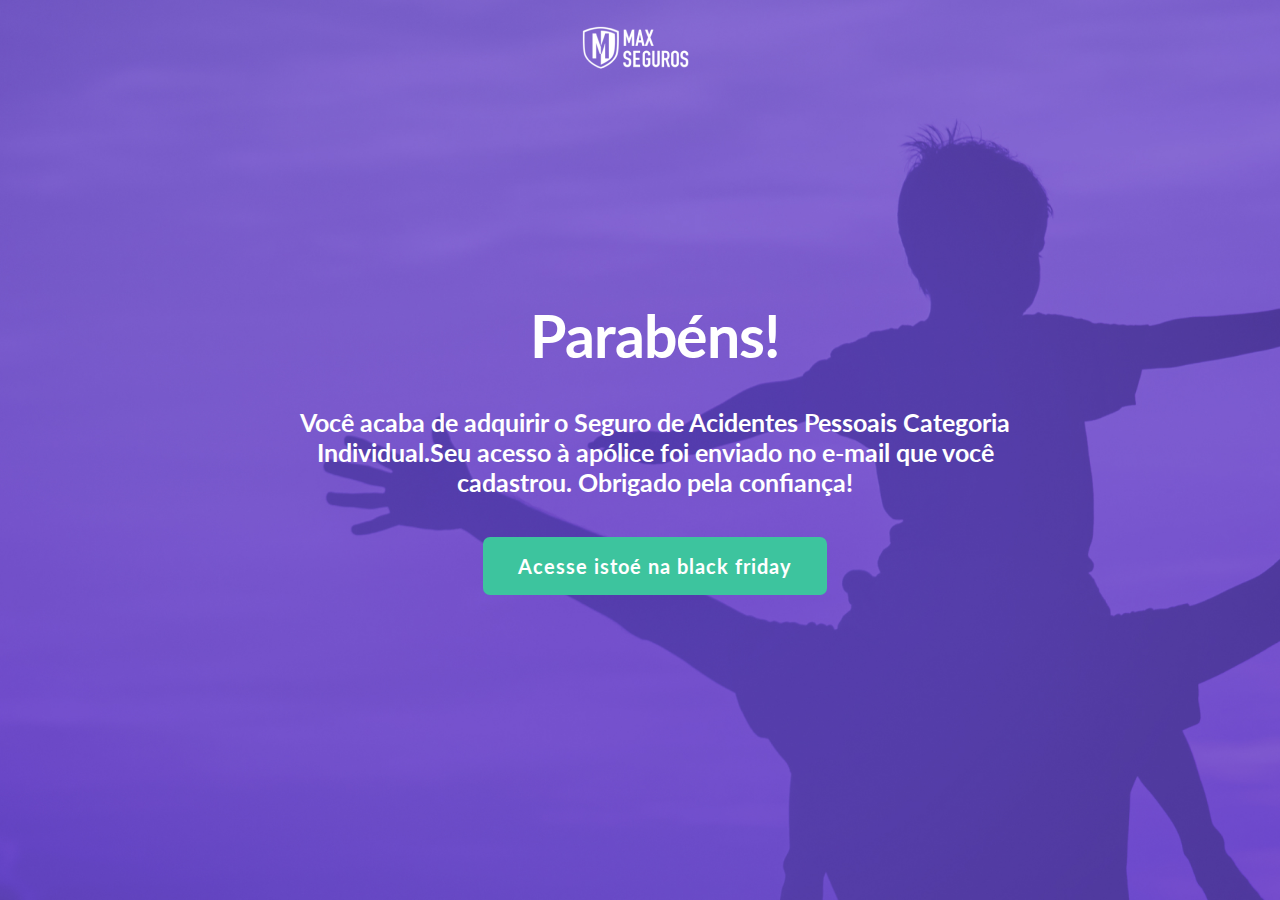
==== confirmacao.html @ 02d74f4d "Confirmacao" ====
<!doctype html>
<!--[if lt IE 7]>      <html class="no-js lt-ie9 lt-ie8 lt-ie7" lang=""> <![endif]-->
<!--[if IE 7]>         <html class="no-js lt-ie9 lt-ie8" lang=""> <![endif]-->
<!--[if IE 8]>         <html class="no-js lt-ie9" lang=""> <![endif]-->
<!--[if gt IE 8]><!-->
<html class="no-js" lang="EN">
<!--<![endif]-->

<head>
    <meta charset="utf-8">
    <meta http-equiv="X-UA-Compatible" content="IE=edge,chrome=1">

    <!-- Meta para HTML puro -->
    <title>Landing Page Seguros</title>
    <meta name="viewport" content="width=device-width, initial-scale=1, maximum-scale=5">
    <meta name="description" content="Seguros para você">
    <meta name="keywords" content="Seguros, HTML5, CSS3">
    
    <!-- Meta para Publicação do Facebook -->
    <meta property="og:locale" content="pt-br">
    <meta property="og:url" content="https://filiperitto.com.br/_projetos/sample/">
    <meta property="og:title" content="Seguros">
    <meta property="og:site_name" content="Seguros">
    <meta property="og:description" content="Seguros para você">
    <meta property="og:image" content="https://filiperitto.github.io/lp_seguros/assets/img/thumbsite.jpg">
    <meta property="og:type" content="website">

    <!-- Meta para Publicação do Twitter -->
    <meta name="twitter:site" content="@Seguros">
    <meta name="twitter:title" content="Seguros">
    <meta name="twitter:description" content="Seguros para você">
    <meta name="twitter:url" content="https://filiperitto.com.br/_projetos/sample/">
    <meta name="twitter:image" content="https://filiperitto.github.io/lp_seguros/assets/img/thumbsite.jpg">
    <meta name="twitter:card" content="summary">


    <link rel="canonical" href="https://filiperitto.com.br/_projetos/sample/"/> <!-- Tag exclusiva da Home -->
    <link rel="icon" type="image/png" sizes="192x192" href="assets/img/favicon/android-icon-192x192.png">
    <link rel="icon" type="image/png" sizes="32x32" href="assets/img/favicon/favicon-32x32.png">
    <link rel="icon" type="image/png" sizes="16x16" href="assets/img/favicon/favicon-16x16.png">

    <link rel="preload" href="assets/css/style.css" as="style">
    <link rel="preload" href="assets/js/main.js" as="script">

    <link rel="stylesheet" href="assets/css/style.css">

</head>

<body id="body" class="confirmacaoPage">
    <!--[if lt IE 8]>
            <p class="browserupgrade">You are using an <strong>outdated</strong> browser. Please <a href="http://browsehappy.com/">upgrade your browser</a> to improve your experience.</p>
        <![endif]-->
    <header id="header-main" class="clearfix">
        <div class="wrap">
            <div class="logo"><img src="assets/img/logo.png"></div>

        </div>
    </header>

    <div class="main">

        <section id="hero-1" class="moduleHero style1">
            <div class="wrap grid">
                <div class="text-box">
                    <h1 class="hero-title">Parabéns!</h1>
                    <h2>Você acaba de adquirir o Seguro de Acidentes Pessoais Categoria Individual.Seu acesso à apólice foi enviado no e-mail que você cadastrou. Obrigado pela confiança!</h2>
                    <div class="btn-wrap">
                        <a class="btn" href="javascript:void(0)">Acesse istoé na black friday</a>
                    </div>
                </div>
            </div>
        </section>

    </div>

</body>

</html>
---- assets/css/style.css ----
@charset "UTF-8";
@import url("https://fonts.googleapis.com/css2?family=Roboto:ital,wght@0,100;0,300;0,400;0,500;0,700;0,900;1,100;1,300;1,400;1,500;1,700;1,900&display=swap");
@import url("https://fonts.googleapis.com/css2?family=Roboto+Condensed:ital,wght@0,300;0,400;0,700;1,300;1,400;1,700&display=swap");
@import url("https://fonts.googleapis.com/css2?family=Oxygen:wght@300;400;700&display=swap");
@import url("https://fonts.googleapis.com/css2?family=PT+Sans+Narrow:wght@400;700&display=swap");
@import url("https://fonts.googleapis.com/css2?family=DM+Sans:ital,wght@0,400;0,500;0,700;1,400;1,500;1,700&display=swap");
@import url("https://fonts.googleapis.com/css2?family=Poppins:ital,wght@0,100;0,200;0,300;0,400;0,500;0,600;0,700;0,800;0,900;1,100;1,200;1,300;1,400;1,500;1,600;1,700;1,800;1,900&display=swap");
@import url("https://fonts.googleapis.com/css2?family=Lato:ital,wght@0,100;0,300;0,400;0,700;0,900;1,100;1,300;1,400;1,700;1,900&display=swap");
@import url("https://fonts.googleapis.com/css2?family=Source+Sans+Pro:ital,wght@0,200;0,300;0,400;0,600;0,700;0,900;1,200;1,300;1,400;1,600;1,700;1,900&display=swap");
/*! normalize.css v8.0.1 | MIT License | github.com/necolas/normalize.css */
/* Document
   ========================================================================== */
/**
 * 1. Correct the line height in all browsers.
 * 2. Prevent adjustments of font size after orientation changes in iOS.
 */
html {
  line-height: 1.15;
  /* 1 */
  -webkit-text-size-adjust: 100%;
  /* 2 */
}

*, *:before, *:after {
  -webkit-box-sizing: border-box;
          box-sizing: border-box;
}

/* Sections
   ========================================================================== */
/**
 * Remove the margin in all browsers.
 */
body {
  margin: 0;
}

/**
 * Render the `main` element consistently in IE.
 */
main {
  display: block;
}

/**
 * Correct the font size and margin on `h1` elements within `section` and
 * `article` contexts in Chrome, Firefox, and Safari.
 */
h1 {
  font-size: 2em;
  margin: 0.67em 0;
}

/* Grouping content
   ========================================================================== */
/**
 * 1. Add the correct box sizing in Firefox.
 * 2. Show the overflow in Edge and IE.
 */
hr {
  -webkit-box-sizing: content-box;
          box-sizing: content-box;
  /* 1 */
  height: 0;
  /* 1 */
  overflow: visible;
  /* 2 */
}

/**
 * 1. Correct the inheritance and scaling of font size in all browsers.
 * 2. Correct the odd `em` font sizing in all browsers.
 */
pre {
  font-family: monospace, monospace;
  /* 1 */
  font-size: 1em;
  /* 2 */
}

/* Text-level semantics
   ========================================================================== */
/**
 * Remove the gray background on active links in IE 10.
 */
a {
  background-color: transparent;
}

/**
 * 1. Remove the bottom border in Chrome 57-
 * 2. Add the correct text decoration in Chrome, Edge, IE, Opera, and Safari.
 */
abbr[title] {
  border-bottom: none;
  /* 1 */
  text-decoration: underline;
  /* 2 */
  -webkit-text-decoration: underline dotted;
          text-decoration: underline dotted;
  /* 2 */
}

/**
 * Add the correct font weight in Chrome, Edge, and Safari.
 */
b,
strong {
  font-weight: bolder;
}

/**
 * 1. Correct the inheritance and scaling of font size in all browsers.
 * 2. Correct the odd `em` font sizing in all browsers.
 */
code,
kbd,
samp {
  font-family: monospace, monospace;
  /* 1 */
  font-size: 1em;
  /* 2 */
}

/**
 * Add the correct font size in all browsers.
 */
small {
  font-size: 80%;
}

/**
 * Prevent `sub` and `sup` elements from affecting the line height in
 * all browsers.
 */
sub,
sup {
  font-size: 75%;
  line-height: 0;
  position: relative;
  vertical-align: baseline;
}

sub {
  bottom: -0.25em;
}

sup {
  top: -0.5em;
}

/* Embedded content
   ========================================================================== */
/**
 * Remove the border on images inside links in IE 10.
 */
img {
  border-style: none;
}

/* Forms
   ========================================================================== */
/**
 * 1. Change the font styles in all browsers.
 * 2. Remove the margin in Firefox and Safari.
 */
button,
input,
optgroup,
select,
textarea {
  font-family: inherit;
  /* 1 */
  font-size: 100%;
  /* 1 */
  line-height: 1.15;
  /* 1 */
  margin: 0;
  /* 2 */
}

/**
 * Show the overflow in IE.
 * 1. Show the overflow in Edge.
 */
button,
input {
  /* 1 */
  overflow: visible;
}

/**
 * Remove the inheritance of text transform in Edge, Firefox, and IE.
 * 1. Remove the inheritance of text transform in Firefox.
 */
button,
select {
  /* 1 */
  text-transform: none;
}

/**
 * Correct the inability to style clickable types in iOS and Safari.
 */
button,
[type="button"],
[type="reset"],
[type="submit"] {
  -webkit-appearance: button;
}

/**
 * Remove the inner border and padding in Firefox.
 */
button::-moz-focus-inner,
[type="button"]::-moz-focus-inner,
[type="reset"]::-moz-focus-inner,
[type="submit"]::-moz-focus-inner {
  border-style: none;
  padding: 0;
}

/**
 * Restore the focus styles unset by the previous rule.
 */
button:-moz-focusring,
[type="button"]:-moz-focusring,
[type="reset"]:-moz-focusring,
[type="submit"]:-moz-focusring {
  outline: 1px dotted ButtonText;
}

/**
 * Correct the padding in Firefox.
 */
fieldset {
  padding: 0.35em 0.75em 0.625em;
}

/**
 * 1. Correct the text wrapping in Edge and IE.
 * 2. Correct the color inheritance from `fieldset` elements in IE.
 * 3. Remove the padding so developers are not caught out when they zero out
 *    `fieldset` elements in all browsers.
 */
legend {
  -webkit-box-sizing: border-box;
          box-sizing: border-box;
  /* 1 */
  color: inherit;
  /* 2 */
  display: table;
  /* 1 */
  max-width: 100%;
  /* 1 */
  padding: 0;
  /* 3 */
  white-space: normal;
  /* 1 */
}

/**
 * Add the correct vertical alignment in Chrome, Firefox, and Opera.
 */
progress {
  vertical-align: baseline;
}

/**
 * Remove the default vertical scrollbar in IE 10+.
 */
textarea {
  overflow: auto;
}

/**
 * 1. Add the correct box sizing in IE 10.
 * 2. Remove the padding in IE 10.
 */
[type="checkbox"],
[type="radio"] {
  -webkit-box-sizing: border-box;
          box-sizing: border-box;
  /* 1 */
  padding: 0;
  /* 2 */
}

/**
 * Correct the cursor style of increment and decrement buttons in Chrome.
 */
[type="number"]::-webkit-inner-spin-button,
[type="number"]::-webkit-outer-spin-button {
  height: auto;
}

/**
 * 1. Correct the odd appearance in Chrome and Safari.
 * 2. Correct the outline style in Safari.
 */
[type="search"] {
  -webkit-appearance: textfield;
  /* 1 */
  outline-offset: -2px;
  /* 2 */
}

/**
 * Remove the inner padding in Chrome and Safari on macOS.
 */
[type="search"]::-webkit-search-decoration {
  -webkit-appearance: none;
}

/**
 * 1. Correct the inability to style clickable types in iOS and Safari.
 * 2. Change font properties to `inherit` in Safari.
 */
::-webkit-file-upload-button {
  -webkit-appearance: button;
  /* 1 */
  font: inherit;
  /* 2 */
}

/* Interactive
   ========================================================================== */
/*
 * Add the correct display in Edge, IE 10+, and Firefox.
 */
details {
  display: block;
}

/*
 * Add the correct display in all browsers.
 */
summary {
  display: list-item;
}

/* Misc
   ========================================================================== */
/**
 * Add the correct display in IE 10+.
 */
template {
  display: none;
}

/**
 * Add the correct display in IE 10.
 */
[hidden] {
  display: none;
}

.grid {
  width: 100%;
  height: auto;
  display: -webkit-box;
  display: -ms-flexbox;
  display: flex;
  -webkit-box-flex: 0;
      -ms-flex: 0 1 auto;
          flex: 0 1 auto;
  -ms-flex-wrap: wrap;
      flex-wrap: wrap;
  -webkit-box-orient: horizontal;
  -webkit-box-direction: normal;
      -ms-flex-direction: row;
          flex-direction: row;
  padding-top: 20px;
  padding-bottom: 20px;
}

.grid .title {
  width: 100%;
}

.grid .flex-column {
  display: -webkit-box;
  display: -ms-flexbox;
  display: flex;
  -webkit-box-orient: vertical;
  -webkit-box-direction: normal;
      -ms-flex-direction: column;
          flex-direction: column;
  -webkit-box-pack: center;
      -ms-flex-pack: center;
          justify-content: center;
}

.grid .relative {
  position: relative;
}

.grid .col100,
.grid .col75,
.grid .col70,
.grid .col60,
.grid .col50,
.grid .col55,
.grid .col45,
.grid .col40,
.grid .col30,
.grid .col33,
.grid .col25,
.grid .col20 {
  height: auto;
  padding: 0 15px 25px;
  -webkit-box-sizing: border-box;
          box-sizing: border-box;
  -webkit-box-flex: 0;
      -ms-flex: 0 0 auto;
          flex: 0 0 auto;
}

@media only screen and (max-width: 700px) {
  .grid .col100,
  .grid .col75,
  .grid .col70,
  .grid .col60,
  .grid .col50,
  .grid .col55,
  .grid .col45,
  .grid .col40,
  .grid .col30,
  .grid .col33,
  .grid .col25,
  .grid .col20 {
    padding: 0 10px 25px;
  }
}

.grid .col100 {
  width: 100%;
}

.grid .col80 {
  width: 80%;
}

@media only screen and (max-width: 800px) {
  .grid .col80 {
    width: 100%;
  }
}

.grid .col75 {
  width: 75%;
}

@media only screen and (max-width: 800px) {
  .grid .col75 {
    width: 100%;
  }
}

.grid .col70 {
  width: 70%;
}

@media only screen and (max-width: 800px) {
  .grid .col70 {
    width: 100%;
  }
}

.grid .col60 {
  width: 60%;
}

@media only screen and (max-width: 800px) {
  .grid .col60 {
    width: 100%;
  }
}

.grid .col55 {
  width: 55%;
}

@media only screen and (max-width: 800px) {
  .grid .col55 {
    width: 100%;
  }
}

.grid .col50 {
  width: 50%;
}

@media only screen and (max-width: 800px) {
  .grid .col50 {
    width: 100%;
  }
}

.grid .col45 {
  width: 45%;
}

@media only screen and (max-width: 800px) {
  .grid .col45 {
    width: 100%;
  }
}

.grid .col40 {
  width: 40%;
}

@media only screen and (max-width: 800px) {
  .grid .col40 {
    width: 100%;
  }
}

.grid .col33 {
  width: 33%;
}

@media only screen and (max-width: 800px) {
  .grid .col33 {
    width: 50%;
  }
}

.grid .col30 {
  width: 30%;
}

@media only screen and (max-width: 800px) {
  .grid .col30 {
    width: 50%;
  }
}

.grid .col25 {
  width: 25%;
}

@media only screen and (max-width: 800px) {
  .grid .col25 {
    width: 50%;
  }
}

.grid .col20 {
  width: 20%;
}

@media only screen and (max-width: 800px) {
  .grid .col20 {
    width: 100%;
  }
}

.glider, .glider-contain {
  margin: 0 auto;
  position: relative;
}

.glider, .glider-track {
  -webkit-transform: translateZ(0);
          transform: translateZ(0);
}

.glider-dot, .glider-next, .glider-prev {
  border: 0;
  padding: 0;
  -webkit-user-select: none;
     -moz-user-select: none;
      -ms-user-select: none;
          user-select: none;
  outline: 0;
}

.glider-contain {
  width: 100%;
}

.glider {
  overflow-y: hidden;
  -webkit-overflow-scrolling: touch;
  -ms-overflow-style: none;
}

.glider-track {
  width: 100%;
  margin: 0;
  padding: 0;
  display: -webkit-box;
  display: -ms-flexbox;
  display: flex;
  z-index: 1;
}

.glider.draggable {
  -webkit-user-select: none;
     -moz-user-select: none;
      -ms-user-select: none;
          user-select: none;
  cursor: -webkit-grab;
  cursor: grab;
}

.glider.draggable .glider-slide img {
  -webkit-user-select: none;
     -moz-user-select: none;
      -ms-user-select: none;
          user-select: none;
  pointer-events: none;
}

.glider.drag {
  cursor: -webkit-grabbing;
  cursor: grabbing;
}

.glider-slide {
  -webkit-user-select: none;
     -moz-user-select: none;
      -ms-user-select: none;
          user-select: none;
  -webkit-box-pack: center;
      -ms-flex-pack: center;
          justify-content: center;
  -ms-flex-line-pack: center;
      align-content: center;
  width: 100%;
  min-width: 150px;
}

.glider-slide img {
  max-width: 100%;
}

.glider::-webkit-scrollbar {
  opacity: 0;
  height: 0;
}

.glider-next, .glider-prev {
  position: absolute;
  background: 0 0;
  z-index: 2;
  font-size: 40px;
  text-decoration: none;
  left: -23px;
  top: 30%;
  cursor: pointer;
  color: #666;
  opacity: 1;
  line-height: 1;
  -webkit-transition: opacity 0.5s cubic-bezier(0.17, 0.67, 0.83, 0.67), color 0.5s cubic-bezier(0.17, 0.67, 0.83, 0.67);
  transition: opacity 0.5s cubic-bezier(0.17, 0.67, 0.83, 0.67), color 0.5s cubic-bezier(0.17, 0.67, 0.83, 0.67);
}

.glider-next:focus, .glider-next:hover, .glider-prev:focus, .glider-prev:hover {
  color: #ccc;
}

.glider-next {
  right: -23px;
  left: auto;
}

.glider-next.disabled, .glider-prev.disabled {
  opacity: .25;
  color: #666;
  cursor: default;
}

.glider-hide {
  opacity: 0;
}

.glider-dots {
  -webkit-user-select: none;
     -moz-user-select: none;
      -ms-user-select: none;
          user-select: none;
  display: -webkit-box;
  display: -ms-flexbox;
  display: flex;
  -ms-flex-wrap: wrap;
      flex-wrap: wrap;
  -webkit-box-pack: center;
      -ms-flex-pack: center;
          justify-content: center;
  margin: 0 auto;
  padding: 0;
}

.glider-dot {
  display: block;
  cursor: pointer;
  color: #ccc;
  border-radius: 999px;
  background: #ccc;
  width: 12px;
  height: 12px;
  margin: 7px;
}

.glider-dot:focus, .glider-dot:hover {
  background: #ddd;
}

.glider-dot.active {
  background: #a89cc8;
}

@media (max-width: 36em) {
  .glider::-webkit-scrollbar {
    opacity: 1;
    -webkit-appearance: none;
    width: 7px;
    height: 3px;
  }
  .glider::-webkit-scrollbar-thumb {
    opacity: 1;
    border-radius: 99px;
    background-color: rgba(156, 156, 156, 0.25);
    -webkit-box-shadow: 0 0 1px rgba(255, 255, 255, 0.25);
    box-shadow: 0 0 1px rgba(255, 255, 255, 0.25);
  }
}

.glightbox-container {
  width: 100%;
  height: 100%;
  position: fixed;
  top: 0;
  left: 0;
  z-index: 999999 !important;
  overflow: hidden;
  -ms-touch-action: none;
  touch-action: none;
  -webkit-text-size-adjust: 100%;
  -webkit-backface-visibility: hidden;
  outline: 0;
  overflow: hidden;
}

.glightbox-container.inactive {
  display: none;
}

.glightbox-container .gcontainer {
  position: relative;
  width: 100%;
  height: 100%;
  z-index: 9999;
  overflow: hidden;
}

.glightbox-container .gslider {
  -webkit-transition: -webkit-transform .4s ease;
  transition: -webkit-transform .4s ease;
  transition: transform .4s ease;
  transition: transform .4s ease, -webkit-transform .4s ease;
  transition: transform .4s ease,-webkit-transform .4s ease;
  height: 100%;
  left: 0;
  top: 0;
  width: 100%;
  position: relative;
  overflow: hidden;
  display: -webkit-box !important;
  display: -ms-flexbox !important;
  display: flex !important;
  -webkit-box-pack: center;
  -ms-flex-pack: center;
  justify-content: center;
  -webkit-box-align: center;
  -ms-flex-align: center;
  align-items: center;
  -webkit-transform: translate3d(0, 0, 0);
  transform: translate3d(0, 0, 0);
}

.glightbox-container .gslide {
  width: 100%;
  position: absolute;
  opacity: 1;
  -webkit-user-select: none;
  -moz-user-select: none;
  -ms-user-select: none;
  user-select: none;
  display: -webkit-box;
  display: -ms-flexbox;
  display: flex;
  -webkit-box-align: center;
  -ms-flex-align: center;
  align-items: center;
  -webkit-box-pack: center;
  -ms-flex-pack: center;
  justify-content: center;
  opacity: 0;
}

.glightbox-container .gslide.current {
  opacity: 1;
  z-index: 99999;
  position: relative;
}

.glightbox-container .gslide.prev {
  opacity: 1;
  z-index: 9999;
}

.glightbox-container .gslide-inner-content {
  width: 100%;
}

.glightbox-container .ginner-container {
  position: relative;
  width: 100%;
  display: -webkit-box;
  display: -ms-flexbox;
  display: flex;
  -webkit-box-pack: center;
  -ms-flex-pack: center;
  justify-content: center;
  -webkit-box-orient: vertical;
  -webkit-box-direction: normal;
  -ms-flex-direction: column;
  flex-direction: column;
  max-width: 100%;
  margin: auto;
  height: 100vh;
}

.glightbox-container .ginner-container.gvideo-container {
  width: 100%;
}

.glightbox-container .ginner-container.desc-bottom, .glightbox-container .ginner-container.desc-top {
  -webkit-box-orient: vertical;
  -webkit-box-direction: normal;
  -ms-flex-direction: column;
  flex-direction: column;
}

.glightbox-container .ginner-container.desc-left, .glightbox-container .ginner-container.desc-right {
  max-width: 100% !important;
}

.gslide iframe, .gslide video {
  outline: 0 !important;
  border: none;
  min-height: 165px;
  -webkit-overflow-scrolling: touch;
  -ms-touch-action: auto;
  touch-action: auto;
}

.gslide-image {
  -webkit-box-align: center;
  -ms-flex-align: center;
  align-items: center;
}

.gslide-image img {
  max-height: 100vh;
  display: block;
  max-width: 100%;
  margin: 0;
  padding: 0;
  float: none;
  outline: 0;
  border: none;
  -webkit-user-select: none;
  -moz-user-select: none;
  -ms-user-select: none;
  user-select: none;
  max-width: 100vw;
  width: auto;
  height: auto;
  -o-object-fit: cover;
  object-fit: cover;
  -ms-touch-action: none;
  touch-action: none;
  margin: auto;
  min-width: 200px;
}

.desc-bottom .gslide-image img, .desc-top .gslide-image img {
  width: auto;
}

.desc-left .gslide-image img, .desc-right .gslide-image img {
  width: auto;
  max-width: 100%;
}

.gslide-image img.zoomable {
  position: relative;
}

.gslide-image img.dragging {
  cursor: -webkit-grabbing !important;
  cursor: grabbing !important;
  -webkit-transition: none;
  transition: none;
}

.gslide-video {
  width: 100%;
  max-width: 100%;
  position: relative;
  width: 100vh;
  max-width: 100vh;
  width: 100% !important;
}

.gslide-video .gvideo-wrapper {
  width: 100%;
  margin: auto;
}

.gslide-video::before {
  content: '';
  display: block;
  position: absolute;
  width: 100%;
  height: 100%;
  background: rgba(255, 0, 0, 0.34);
  display: none;
}

.gslide-video.playing::before {
  display: none;
}

.gslide-video.fullscreen {
  max-width: 100% !important;
  min-width: 100%;
  height: 75vh;
}

.gslide-video.fullscreen video {
  max-width: 100% !important;
  width: 100% !important;
}

.gslide-inline {
  background: #fff;
  text-align: left;
  max-height: calc(100vh - 40px);
  overflow: auto;
  max-width: 100%;
}

.gslide-inline .ginlined-content {
  padding: 20px;
  width: 100%;
}

.gslide-inline .dragging {
  cursor: -webkit-grabbing !important;
  cursor: grabbing !important;
  -webkit-transition: none;
  transition: none;
}

.ginlined-content {
  overflow: auto;
  display: block !important;
  opacity: 1;
}

.gslide-external {
  display: -webkit-box;
  display: -ms-flexbox;
  display: flex;
  width: 100%;
  min-width: 100%;
  background: #fff;
  padding: 0;
  overflow: auto;
  max-height: 75vh;
  height: 100%;
}

.gslide-media {
  display: block;
  display: -webkit-inline-box;
  display: -ms-inline-flexbox;
  display: inline-flex;
  display: -webkit-box;
  display: -ms-flexbox;
  display: flex;
  width: auto;
}

.zoomed .gslide-media {
  -webkit-box-shadow: none !important;
  box-shadow: none !important;
}

.desc-bottom .gslide-media, .desc-top .gslide-media {
  margin: 0 auto;
  -webkit-box-orient: vertical;
  -webkit-box-direction: normal;
  -ms-flex-direction: column;
  flex-direction: column;
}

.gslide-description {
  position: relative;
  -webkit-box-flex: 1;
  -ms-flex: 1 0 100%;
  flex: 1 0 100%;
}

.gslide-description.description-left, .gslide-description.description-right {
  max-width: 100%;
}

.gslide-description.description-bottom, .gslide-description.description-top {
  margin: 0 auto;
  width: 100%;
}

.gslide-description p {
  margin-bottom: 12px;
}

.gslide-description p:last-child {
  margin-bottom: 0;
}

.zoomed .gslide-description {
  display: none;
}

.glightbox-mobile .glightbox-container .gslide-description {
  height: auto !important;
  width: 100%;
  background: 0 0;
  position: absolute;
  bottom: 15px;
  padding: 19px 11px;
  max-width: 100vw !important;
  -webkit-box-ordinal-group: 3 !important;
  -ms-flex-order: 2 !important;
  order: 2 !important;
  max-height: 78vh;
  overflow: auto !important;
  background: -webkit-gradient(linear, left top, left bottom, color-stop(0, rgba(0, 0, 0, 0)), to(rgba(0, 0, 0, 0.75)));
  background: linear-gradient(to bottom, rgba(0, 0, 0, 0) 0, rgba(0, 0, 0, 0.75) 100%);
  -webkit-transition: opacity .3s linear;
  transition: opacity .3s linear;
  padding-bottom: 50px;
}

.glightbox-mobile .glightbox-container .gslide-title {
  color: #fff;
  font-size: 1em;
}

.glightbox-mobile .glightbox-container .gslide-desc {
  color: #a1a1a1;
}

.glightbox-mobile .glightbox-container .gslide-desc a {
  color: #fff;
  font-weight: 700;
}

.glightbox-mobile .glightbox-container .gslide-desc * {
  color: inherit;
}

.glightbox-mobile .glightbox-container .gslide-desc string {
  color: #fff;
}

.glightbox-mobile .glightbox-container .gslide-desc .desc-more {
  color: #fff;
  opacity: .4;
}

.gdesc-open .gslide-media {
  -webkit-transition: opacity .5s ease;
  transition: opacity .5s ease;
  opacity: .4;
}

.gdesc-open .gdesc-inner {
  padding-bottom: 30px;
}

.gdesc-closed .gslide-media {
  -webkit-transition: opacity .5s ease;
  transition: opacity .5s ease;
  opacity: 1;
}

.greset {
  -webkit-transition: all .3s ease;
  transition: all .3s ease;
}

.gabsolute {
  position: absolute;
}

.grelative {
  position: relative;
}

.glightbox-desc {
  display: none !important;
}

.glightbox-open {
  overflow: hidden;
}

.gloader {
  height: 25px;
  width: 25px;
  -webkit-animation: lightboxLoader .8s infinite linear;
  animation: lightboxLoader .8s infinite linear;
  border: 2px solid #fff;
  border-right-color: transparent;
  border-radius: 50%;
  position: absolute;
  display: block;
  z-index: 9999;
  left: 0;
  right: 0;
  margin: 0 auto;
  top: 47%;
}

.goverlay {
  width: 100%;
  height: 100%;
  position: fixed;
  top: 0;
  left: 0;
  background: #000;
  will-change: opacity;
}

.glightbox-mobile .goverlay {
  background: #000;
}

.gclose, .gnext, .gprev {
  background-repeat: no-repeat;
  z-index: 99999;
  cursor: pointer;
  width: 26px;
  height: 44px;
  display: block;
  background-position: 0 0;
  border: none;
}

.gclose svg, .gnext svg, .gprev svg {
  display: block;
  width: 100%;
  height: auto;
}

.gclose.disabled, .gnext.disabled, .gprev.disabled {
  opacity: .1;
}

.gclose .garrow, .gnext .garrow, .gprev .garrow {
  stroke: #fff;
}

iframe.wait-autoplay {
  opacity: 0;
}

.glightbox-closing .gclose, .glightbox-closing .gnext, .glightbox-closing .gprev {
  opacity: 0 !important;
}

.glightbox-clean .gslide-description, .glightbox-modern .gslide-description {
  background: #fff;
}

.glightbox-clean .gdesc-inner, .glightbox-modern .gdesc-inner {
  padding: 22px 20px;
}

.glightbox-clean .gslide-title, .glightbox-modern .gslide-title {
  font-size: 1em;
  font-weight: 400;
  font-family: arial;
  color: #000;
  margin-bottom: 19px;
  line-height: 1.4em;
}

.glightbox-clean .gslide-desc, .glightbox-modern .gslide-desc {
  font-size: .86em;
  margin-bottom: 0;
  font-family: arial;
  line-height: 1.4em;
}

.glightbox-clean .gslide-video, .glightbox-modern .gslide-video {
  background: #000;
}

.glightbox-clean .gclose, .glightbox-clean .gnext, .glightbox-clean .gprev, .glightbox-modern .gclose, .glightbox-modern .gnext, .glightbox-modern .gprev {
  background-color: rgba(0, 0, 0, 0.12);
}

.glightbox-clean .gclose:hover, .glightbox-clean .gnext:hover, .glightbox-clean .gprev:hover, .glightbox-modern .gclose:hover, .glightbox-modern .gnext:hover, .glightbox-modern .gprev:hover {
  background-color: rgba(0, 0, 0, 0.2);
}

.glightbox-clean .gclose path, .glightbox-clean .gnext path, .glightbox-clean .gprev path, .glightbox-modern .gclose path, .glightbox-modern .gnext path, .glightbox-modern .gprev path {
  fill: #fff;
}

.glightbox-clean button:focus:not(.focused):not(.disabled), .glightbox-modern button:focus:not(.focused):not(.disabled) {
  outline: 0;
}

.glightbox-clean .gprev, .glightbox-modern .gprev {
  position: absolute;
  top: -100%;
  left: 30px;
  width: 40px;
  height: 56px;
}

.glightbox-clean .gnext, .glightbox-modern .gnext {
  position: absolute;
  top: -100%;
  right: 30px;
  width: 40px;
  height: 56px;
}

.glightbox-clean .gclose, .glightbox-modern .gclose {
  width: 35px;
  height: 35px;
  top: 15px;
  right: 10px;
  position: absolute;
  opacity: .7;
  background-position: -59px 2px;
}

.glightbox-clean .gclose svg, .glightbox-modern .gclose svg {
  width: 20px;
}

.glightbox-clean .gclose:hover, .glightbox-modern .gclose:hover {
  opacity: 1;
}

.gfadeIn {
  -webkit-animation: gfadeIn .5s ease;
  animation: gfadeIn .5s ease;
}

.gfadeOut {
  -webkit-animation: gfadeOut .5s ease;
  animation: gfadeOut .5s ease;
}

.gslideOutLeft {
  -webkit-animation: gslideOutLeft .3s ease;
  animation: gslideOutLeft .3s ease;
}

.gslideInLeft {
  -webkit-animation: gslideInLeft .3s ease;
  animation: gslideInLeft .3s ease;
}

.gslideOutRight {
  -webkit-animation: gslideOutRight .3s ease;
  animation: gslideOutRight .3s ease;
}

.gslideInRight {
  -webkit-animation: gslideInRight .3s ease;
  animation: gslideInRight .3s ease;
}

.gzoomIn {
  -webkit-animation: gzoomIn .5s ease;
  animation: gzoomIn .5s ease;
}

.gzoomOut {
  -webkit-animation: gzoomOut .5s ease;
  animation: gzoomOut .5s ease;
}

@-webkit-keyframes lightboxLoader {
  0% {
    -webkit-transform: rotate(0);
    transform: rotate(0);
  }
  100% {
    -webkit-transform: rotate(360deg);
    transform: rotate(360deg);
  }
}

@keyframes lightboxLoader {
  0% {
    -webkit-transform: rotate(0);
    transform: rotate(0);
  }
  100% {
    -webkit-transform: rotate(360deg);
    transform: rotate(360deg);
  }
}

@-webkit-keyframes gfadeIn {
  from {
    opacity: 0;
  }
  to {
    opacity: 1;
  }
}

@keyframes gfadeIn {
  from {
    opacity: 0;
  }
  to {
    opacity: 1;
  }
}

@-webkit-keyframes gfadeOut {
  from {
    opacity: 1;
  }
  to {
    opacity: 0;
  }
}

@keyframes gfadeOut {
  from {
    opacity: 1;
  }
  to {
    opacity: 0;
  }
}

@-webkit-keyframes gslideInLeft {
  from {
    opacity: 0;
    -webkit-transform: translate3d(-60%, 0, 0);
    transform: translate3d(-60%, 0, 0);
  }
  to {
    visibility: visible;
    -webkit-transform: translate3d(0, 0, 0);
    transform: translate3d(0, 0, 0);
    opacity: 1;
  }
}

@keyframes gslideInLeft {
  from {
    opacity: 0;
    -webkit-transform: translate3d(-60%, 0, 0);
    transform: translate3d(-60%, 0, 0);
  }
  to {
    visibility: visible;
    -webkit-transform: translate3d(0, 0, 0);
    transform: translate3d(0, 0, 0);
    opacity: 1;
  }
}

@-webkit-keyframes gslideOutLeft {
  from {
    opacity: 1;
    visibility: visible;
    -webkit-transform: translate3d(0, 0, 0);
    transform: translate3d(0, 0, 0);
  }
  to {
    -webkit-transform: translate3d(-60%, 0, 0);
    transform: translate3d(-60%, 0, 0);
    opacity: 0;
    visibility: hidden;
  }
}

@keyframes gslideOutLeft {
  from {
    opacity: 1;
    visibility: visible;
    -webkit-transform: translate3d(0, 0, 0);
    transform: translate3d(0, 0, 0);
  }
  to {
    -webkit-transform: translate3d(-60%, 0, 0);
    transform: translate3d(-60%, 0, 0);
    opacity: 0;
    visibility: hidden;
  }
}

@-webkit-keyframes gslideInRight {
  from {
    opacity: 0;
    visibility: visible;
    -webkit-transform: translate3d(60%, 0, 0);
    transform: translate3d(60%, 0, 0);
  }
  to {
    -webkit-transform: translate3d(0, 0, 0);
    transform: translate3d(0, 0, 0);
    opacity: 1;
  }
}

@keyframes gslideInRight {
  from {
    opacity: 0;
    visibility: visible;
    -webkit-transform: translate3d(60%, 0, 0);
    transform: translate3d(60%, 0, 0);
  }
  to {
    -webkit-transform: translate3d(0, 0, 0);
    transform: translate3d(0, 0, 0);
    opacity: 1;
  }
}

@-webkit-keyframes gslideOutRight {
  from {
    opacity: 1;
    visibility: visible;
    -webkit-transform: translate3d(0, 0, 0);
    transform: translate3d(0, 0, 0);
  }
  to {
    -webkit-transform: translate3d(60%, 0, 0);
    transform: translate3d(60%, 0, 0);
    opacity: 0;
  }
}

@keyframes gslideOutRight {
  from {
    opacity: 1;
    visibility: visible;
    -webkit-transform: translate3d(0, 0, 0);
    transform: translate3d(0, 0, 0);
  }
  to {
    -webkit-transform: translate3d(60%, 0, 0);
    transform: translate3d(60%, 0, 0);
    opacity: 0;
  }
}

@-webkit-keyframes gzoomIn {
  from {
    opacity: 0;
    -webkit-transform: scale3d(0.3, 0.3, 0.3);
    transform: scale3d(0.3, 0.3, 0.3);
  }
  to {
    opacity: 1;
  }
}

@keyframes gzoomIn {
  from {
    opacity: 0;
    -webkit-transform: scale3d(0.3, 0.3, 0.3);
    transform: scale3d(0.3, 0.3, 0.3);
  }
  to {
    opacity: 1;
  }
}

@-webkit-keyframes gzoomOut {
  from {
    opacity: 1;
  }
  50% {
    opacity: 0;
    -webkit-transform: scale3d(0.3, 0.3, 0.3);
    transform: scale3d(0.3, 0.3, 0.3);
  }
  to {
    opacity: 0;
  }
}

@keyframes gzoomOut {
  from {
    opacity: 1;
  }
  50% {
    opacity: 0;
    -webkit-transform: scale3d(0.3, 0.3, 0.3);
    transform: scale3d(0.3, 0.3, 0.3);
  }
  to {
    opacity: 0;
  }
}

@media (min-width: 769px) {
  .glightbox-container .ginner-container {
    width: auto;
    height: auto;
    -webkit-box-orient: horizontal;
    -webkit-box-direction: normal;
    -ms-flex-direction: row;
    flex-direction: row;
  }
  .glightbox-container .ginner-container.desc-top .gslide-description {
    -webkit-box-ordinal-group: 1;
    -ms-flex-order: 0;
    order: 0;
  }
  .glightbox-container .ginner-container.desc-top .gslide-image, .glightbox-container .ginner-container.desc-top .gslide-image img {
    -webkit-box-ordinal-group: 2;
    -ms-flex-order: 1;
    order: 1;
  }
  .glightbox-container .ginner-container.desc-left .gslide-description {
    -webkit-box-ordinal-group: 1;
    -ms-flex-order: 0;
    order: 0;
  }
  .glightbox-container .ginner-container.desc-left .gslide-image {
    -webkit-box-ordinal-group: 2;
    -ms-flex-order: 1;
    order: 1;
  }
  .gslide-image img {
    max-height: 97vh;
    max-width: calc(100% - 20px);
    max-width: 100%;
  }
  .gslide-image img.zoomable {
    cursor: -webkit-zoom-in;
    cursor: zoom-in;
  }
  .zoomed .gslide-image img.zoomable {
    cursor: -webkit-grab;
    cursor: grab;
  }
  .gslide-inline {
    max-height: 95vh;
  }
  .gslide-external {
    max-height: 100vh;
  }
  .gslide-description.description-left, .gslide-description.description-right {
    max-width: 275px;
  }
  .glightbox-open {
    height: auto;
  }
  .goverlay {
    background: rgba(0, 0, 0, 0.92);
  }
  .glightbox-clean .gslide-media, .glightbox-modern .gslide-media {
    -webkit-box-shadow: 1px 2px 9px 0 rgba(0, 0, 0, 0.65);
    box-shadow: 1px 2px 9px 0 rgba(0, 0, 0, 0.65);
  }
  .glightbox-clean .description-left .gdesc-inner, .glightbox-clean .description-right .gdesc-inner, .glightbox-modern .description-left .gdesc-inner, .glightbox-modern .description-right .gdesc-inner {
    position: absolute;
    height: 100%;
    overflow-y: auto;
  }
  .glightbox-clean .gprev, .glightbox-modern .gprev {
    top: 45%;
  }
  .glightbox-clean .gnext, .glightbox-modern .gnext {
    top: 45%;
  }
}

@media (min-width: 992px) {
  .glightbox-clean .gclose, .glightbox-modern .gclose {
    right: 20px;
  }
}

@media screen and (max-height: 420px) {
  .goverlay {
    background: #000;
  }
}

/*! HTML5 Boilerplate v5.0 | MIT License | http://h5bp.com/ | Ritto Edit */
html {
  color: #222;
  font-size: 1em;
  line-height: 1.4;
}

::-moz-selection {
  background: #b3d4fc;
  text-shadow: none;
}

::selection {
  background: #b3d4fc;
  text-shadow: none;
}

hr {
  display: block;
  height: 1px;
  border: 0;
  border-top: 1px solid #ccc;
  margin: 1em 0;
  padding: 0;
}

audio,
canvas,
iframe,
img,
svg,
video {
  vertical-align: middle;
}

fieldset {
  border: 0;
  margin: 0;
  padding: 0;
}

textarea {
  resize: vertical;
}

.browserupgrade {
  margin: 0.2em 0;
  background: #ccc;
  color: #000;
  padding: 0.2em 0;
}

/* ===== Initializr Styles ==================================================
   Author: Jonathan Verrecchia - verekia.com/initializr/responsive-template
   ========================================================================== */
body {
  font-size: 16px;
  font-family: "Lato", sans-serif;
  overflow-x: hidden;
}

.wrap {
  width: 100%;
  max-width: 1360px;
  height: auto;
  margin: 0 auto;
  padding-left: 30px;
  padding-right: 30px;
  position: relative;
  z-index: 1;
}

@media only screen and (max-width: 700px) {
  .wrap {
    padding-left: 20px;
    padding-right: 20px;
  }
}

/* ==========================================================================
   Helper classes
   ========================================================================== */
.scrollhidden {
  overflow: hidden;
}

.hidden {
  display: none !important;
  visibility: hidden;
}

.visuallyhidden {
  border: 0;
  clip: rect(0 0 0 0);
  height: 1px;
  margin: -1px;
  overflow: hidden;
  padding: 0;
  position: absolute;
  width: 1px;
}

.visuallyhidden.focusable:active,
.visuallyhidden.focusable:focus {
  clip: auto;
  height: auto;
  margin: 0;
  overflow: visible;
  position: static;
  width: auto;
}

.invisible {
  visibility: hidden;
}

.clearfix:before,
.clearfix:after {
  content: " ";
  display: table;
}

.clearfix:after {
  clear: both;
}

.clearfix {
  *zoom: 1;
}

/* ==========================================================================
   Print styles
   ========================================================================== */
@media print {
  *,
  *:before,
  *:after {
    background: transparent !important;
    color: #000 !important;
    -webkit-box-shadow: none !important;
            box-shadow: none !important;
    text-shadow: none !important;
  }
  a,
  a:visited {
    text-decoration: underline;
  }
  a[href]:after {
    content: " (" attr(href) ")";
  }
  abbr[title]:after {
    content: " (" attr(title) ")";
  }
  a[href^="#"]:after,
  a[href^="javascript:"]:after {
    content: "";
  }
  pre,
  blockquote {
    border: 1px solid #999;
    page-break-inside: avoid;
  }
  thead {
    display: table-header-group;
  }
  tr,
  img {
    page-break-inside: avoid;
  }
  img {
    max-width: 100% !important;
  }
  p,
  h2,
  h3 {
    orphans: 3;
    widows: 3;
  }
  h2,
  h3 {
    page-break-after: avoid;
  }
}

a {
  text-decoration: none;
}

.gigantic,
h1, h2, h3, h4, h5, h6 {
  color: #222;
  font-weight: bold;
  display: -webkit-box;
  display: -ms-flexbox;
  display: flex;
  -webkit-box-pack: start;
      -ms-flex-pack: start;
          justify-content: flex-start;
  font-family: 'Lato';
}

.gigantic icon,
h1 icon, h2 icon, h3 icon, h4 icon, h5 icon, h6 icon {
  width: 20px;
  height: 20px;
  background: #303030;
  display: -webkit-box;
  display: -ms-flexbox;
  display: flex;
  -webkit-box-pack: center;
      -ms-flex-pack: center;
          justify-content: center;
  -webkit-box-align: center;
      -ms-flex-align: center;
          align-items: center;
  padding: 20px;
  color: #fff;
  margin-right: 10px;
}

.gigantic {
  font-size: 110px;
  line-height: 1.09;
  letter-spacing: -2px;
}

h1 {
  font-size: 58px;
  line-height: 1.05;
  letter-spacing: -1px;
}

h2 {
  font-size: 35px;
  line-height: 1.14;
}

h3 {
  font-size: 29px;
  line-height: 1.38;
}

h4 {
  font-size: 21px;
  line-height: 1.4;
}

h5 {
  font-size: 16px;
}

h6 {
  font-size: 11px;
}

small {
  font-size: 10px;
  line-height: 1.2;
}

p {
  margin: 0 0 20px 0;
  line-height: 1.9;
  font-weight: 500;
  color: #838383;
}

em {
  font-style: italic;
}

strong {
  font-weight: bold;
}

hr {
  border: solid #ddd;
  border-width: 1px 0 0;
  clear: both;
  margin: 10px 0 30px;
  height: 0;
}

input,
textarea,
button {
  -webkit-box-sizing: border-box;
          box-sizing: border-box;
}

button {
  background: transparent;
  border: none;
}

/*--------

MENU HAMBUGER ANIMATION

--------*/
.hamb {
  position: relative;
  z-index: 100;
  cursor: pointer;
  display: block;
  padding: 10px;
}

@media only screen and (min-width: 750px) {
  .hamb {
    display: none;
  }
}

.hamb .hamb-content {
  height: 13px;
  width: 21px;
  position: relative;
}

.hamb .hamb-content span {
  display: block;
  position: absolute;
  height: 2px;
  width: 100%;
  background: #fff;
  opacity: 1;
  left: 0;
  -webkit-transform: rotate(0deg);
          transform: rotate(0deg);
  -webkit-transition: 200ms ease-in-out;
  transition: 200ms ease-in-out;
}

.hamb .hamb-content span:nth-child(1) {
  top: 0px;
  -webkit-transform-origin: left center;
  transform-origin: left center;
}

.hamb .hamb-content span:nth-child(2) {
  top: 5px;
  -webkit-transform-origin: left center;
  transform-origin: left center;
}

.hamb .hamb-content span:nth-child(3) {
  top: 10px;
  -webkit-transform-origin: left center;
  transform-origin: left center;
}

.hamb span {
  display: block;
  position: absolute;
  height: 2px;
  width: 100%;
  background: #fff;
  opacity: 1;
  left: 0;
  -webkit-transform: rotate(0deg);
  transform: rotate(0deg);
  -webkit-transition: 450ms ease-in-out;
  transition: 450ms ease-in-out;
}

.hamb span:nth-child(1) {
  top: 0px;
  -webkit-transform-origin: left center;
  transform-origin: left center;
}

.hamb span:nth-child(2) {
  top: 5px;
  -webkit-transform-origin: left center;
  transform-origin: left center;
}

.hamb span:nth-child(3) {
  top: 10px;
  -webkit-transform-origin: left center;
  transform-origin: left center;
}

.hamb.open span:nth-child(1) {
  -webkit-transform: rotate(35deg);
          transform: rotate(35deg);
}

.hamb.open span:nth-child(2) {
  display: none;
}

.hamb.open span:nth-child(3) {
  top: 12px;
  -webkit-transform: rotate(-35deg);
          transform: rotate(-35deg);
}

.btn-wrap {
  display: -webkit-box;
  display: -ms-flexbox;
  display: flex;
  -webkit-box-orient: vertical;
  -webkit-box-direction: normal;
      -ms-flex-direction: column;
          flex-direction: column;
  -webkit-box-pack: center;
      -ms-flex-pack: center;
          justify-content: center;
  -webkit-box-align: center;
      -ms-flex-align: center;
          align-items: center;
}

.btn-wrap span {
  color: #030303;
  font-size: 16px;
  font-style: normal;
  font-weight: 400;
  line-height: 26px;
  letter-spacing: 0.20000000298023224px;
  text-align: center;
  margin-top: 10px;
  font-family: 'Lato';
  font-size: 16px;
  font-style: normal;
  font-weight: 400;
  line-height: 19px;
  letter-spacing: 0px;
  text-align: center;
}

.btn-wrap span b {
  color: #3DC49E;
}

.btn {
  font-size: 13px;
  font-weight: 700;
  color: #ffffff;
  background: #3DC49E;
  font-family: "Lato", sans-serif;
  padding: 17px 35px 17px;
  border-radius: 7px;
  display: table;
  cursor: pointer;
  font-size: 20px;
  font-style: normal;
  font-weight: 700;
  line-height: 24px;
  letter-spacing: 0.05em;
  text-align: center;
}

.btn:hover {
  opacity: 0.95;
}

.btn:active {
  border: 0;
  -webkit-transform: scale(0.96);
          transform: scale(0.96);
}

.center-margin {
  margin: auto;
}

.glider-next,
.glider-prev {
  width: 43px;
  height: 43px;
  position: relative;
  top: 0;
  display: -webkit-box;
  display: -ms-flexbox;
  display: flex;
  -webkit-box-pack: center;
      -ms-flex-pack: center;
          justify-content: center;
  -webkit-box-align: center;
      -ms-flex-align: center;
          align-items: center;
  border-radius: 50px;
  background: #3DC49E;
  border-radius: 7px;
  -webkit-transition: all .2s ease-in-out;
  transition: all .2s ease-in-out;
  margin-bottom: 8px;
}

.glider-next svg path,
.glider-prev svg path {
  fill: #fff;
}

.glider-next::before,
.glider-prev::before {
  width: 16px;
  height: 10px;
  position: absolute;
  left: 6px;
  top: 0;
}

.glider-next.disabled,
.glider-prev.disabled {
  opacity: 0.2;
}

.glider-next:active,
.glider-prev:active {
  -webkit-transform: scale(0.95);
          transform: scale(0.95);
}

.glider-next.green,
.glider-prev.green {
  background: #59B98A;
}

.glider-next.green svg path,
.glider-prev.green svg path {
  fill: #fff;
}

.glider-dots {
  display: -webkit-box;
  display: -ms-flexbox;
  display: flex;
  -webkit-box-align: center;
      -ms-flex-align: center;
          align-items: center;
}

.glider-dots .glider-dot {
  width: 6px;
  height: 6px;
  background: #fff;
  opacity: 0.3;
  -webkit-transition: all .2s ease-in-out;
  transition: all .2s ease-in-out;
}

.glider-dots .glider-dot.active {
  width: 12px;
  height: 12px;
  opacity: 1;
}

.accordion .item {
  border-bottom: 1px solid #C2C2C2;
}

.accordion .item .acc-heading {
  display: block;
  padding: 11px 22px;
}

.accordion .item .acc-heading.active {
  color: #FFAF19;
}

.accordion .item .acc-content {
  margin: 0;
  overflow: hidden;
  -webkit-transition: all 0.3s;
  transition: all 0.3s;
}

.accordion .item .acc-content .inner {
  padding: 0 22px 22px;
}

.modalBox {
  width: 100%;
  height: 100%;
  position: fixed;
  z-index: 99;
  background: rgba(3, 3, 3, 0.4);
  top: 0;
  left: 0;
  right: 0;
  bottom: 0;
  display: none;
  -webkit-box-pack: center;
      -ms-flex-pack: center;
          justify-content: center;
  -webkit-box-align: center;
      -ms-flex-align: center;
          align-items: center;
}

.modalBox.open {
  display: -webkit-box;
  display: -ms-flexbox;
  display: flex;
}

.modalBox .inv-modal {
  width: 100%;
  height: 100%;
  position: absolute;
  z-index: 1;
  top: 0;
  left: 0;
  right: 0;
  bottom: 0;
}

.modalBox .modal-container {
  background: #607077;
  padding: 35px;
  position: relative;
  z-index: 2;
}

.modalBox .modal-container .wrap {
  padding: 0;
}

.modalBox .modal-container h3 {
  color: #fff;
  font-size: 13px;
  margin: 0;
  padding: 0;
  text-transform: uppercase;
  margin-bottom: 20px;
}

.modalBox .modal-container .socials {
  padding: 25px 0;
  display: -webkit-box;
  display: -ms-flexbox;
  display: flex;
  -webkit-box-pack: start;
      -ms-flex-pack: start;
          justify-content: flex-start;
}

.modalBox .modal-container .socials a {
  margin-right: 20px;
}

.modalBox .modal-container .socials a:last-child {
  margin-right: 0;
}

.modalBox .modal-container .copy-link-box {
  width: 100%;
}

.modalBox .modal-container .copy-link-box span {
  width: 100%;
  padding: 10px;
  background: #526167;
  border: 1px solid #434343;
  border-radius: 3px;
  display: block;
  color: #53C141;
}

.modalBox .modal-container .copy-link-box span p {
  margin: 0;
}

.modalBox .modal-container .copy-link-box .btn {
  margin: auto;
  width: auto;
  padding-left: 20px;
  padding-right: 20px;
  margin-top: 15px;
}

header {
  width: 100%;
  height: auto;
  position: absolute;
  padding: 1em 0;
  z-index: 99;
  -webkit-transition: all 300ms ease-in-out;
  transition: all 300ms ease-in-out;
  background: transparent;
  color: #fff;
}

header .wrap {
  display: -webkit-box;
  display: -ms-flexbox;
  display: flex;
  -webkit-box-pack: justify;
      -ms-flex-pack: justify;
          justify-content: space-between;
  -webkit-box-align: center;
      -ms-flex-align: center;
          align-items: center;
}

header .logo {
  margin: 0;
  font-weight: 600;
  max-width: 147px;
}

header .logo img {
  width: 100%;
}

section {
  width: 100%;
  height: auto;
  background: #ffffff;
  position: relative;
  padding: 60px 0;
  outline: none;
}

section .title {
  margin: 0 auto 45px;
  display: -webkit-box;
  display: -ms-flexbox;
  display: flex;
  -webkit-box-pack: center;
      -ms-flex-pack: center;
          justify-content: center;
}

section .subtitle {
  font-size: 18px;
  font-style: normal;
  font-weight: 400;
  line-height: 27px;
  letter-spacing: 0em;
  text-align: center;
}

.moduleHero {
  width: 100%;
  height: 100%;
  background-size: cover !important;
  position: relative;
  z-index: 0;
  margin: 0 auto;
  display: -webkit-box;
  display: -ms-flexbox;
  display: flex;
  padding-bottom: 0;
  background: url(../img/bg-style1.jpg) no-repeat center 25%;
  height: auto;
  padding-top: 100px;
  padding-bottom: 100px;
}

@media only screen and (min-width: 750px) {
  .moduleHero {
    padding-top: 60px;
    padding-bottom: 50px;
  }
}

.moduleHero .wrap {
  padding-bottom: 0;
  z-index: 1;
}

@media only screen and (min-width: 750px) {
  .moduleHero .wrap {
    padding-right: 0;
  }
}

.moduleHero .text-box {
  width: 100%;
  padding: 0 20px;
  position: relative;
  z-index: 4;
  display: -webkit-box;
  display: -ms-flexbox;
  display: flex;
  -webkit-box-pack: center;
      -ms-flex-pack: center;
          justify-content: center;
  -webkit-box-align: center;
      -ms-flex-align: center;
          align-items: center;
  -webkit-box-orient: vertical;
  -webkit-box-direction: normal;
      -ms-flex-direction: column;
          flex-direction: column;
}

.moduleHero .text-box .hero-h {
  color: #fff;
  text-align: center;
  font-size: 30px;
  display: inline;
  font-style: normal;
  font-weight: 900;
  letter-spacing: 0em;
  text-align: center;
}

@media only screen and (min-width: 750px) {
  .moduleHero .text-box .hero-h {
    font-size: 59px;
    line-height: 71px;
    max-width: 810px;
  }
}

.moduleHero .text-box .hero-h span {
  color: #3DC49E;
}

.moduleHero .text-box ul {
  margin: 0;
  padding: 0;
  list-style: none;
  display: -webkit-box;
  display: -ms-flexbox;
  display: flex;
  -ms-flex-pack: distribute;
      justify-content: space-around;
  -webkit-box-align: center;
      -ms-flex-align: center;
          align-items: center;
  -webkit-box-orient: vertical;
  -webkit-box-direction: normal;
      -ms-flex-direction: column;
          flex-direction: column;
  padding-bottom: 10px;
}

@media only screen and (min-width: 750px) {
  .moduleHero .text-box ul {
    -webkit-box-orient: horizontal;
    -webkit-box-direction: normal;
        -ms-flex-direction: row;
            flex-direction: row;
    padding-bottom: 45px;
  }
}

.moduleHero .text-box ul li {
  color: #ffffff;
  font-family: 'Lato';
  font-size: 18px;
  font-style: normal;
  font-weight: 600;
  line-height: 27px;
  letter-spacing: 0px;
  text-align: center;
  padding: 5px;
  display: -webkit-box;
  display: -ms-flexbox;
  display: flex;
  -webkit-box-pack: justify;
      -ms-flex-pack: justify;
          justify-content: space-between;
  -webkit-box-align: center;
      -ms-flex-align: center;
          align-items: center;
}

.moduleHero .text-box ul li svg {
  margin-bottom: 5px;
  margin-right: 10px;
}

.moduleHero .text-box p {
  width: 100%;
  color: #fff;
  font-weight: 700;
  font-size: 16px;
  line-height: 24px;
  opacity: 1;
  font-family: 'Poppins';
  font-size: 18px;
  font-style: normal;
  font-weight: 600;
  letter-spacing: 0em;
  text-align: left;
  margin-top: 0;
  margin-left: 0;
}

@media only screen and (min-width: 750px) {
  .moduleHero .text-box p {
    width: 70%;
    margin-top: -8%;
    margin-left: 15%;
  }
}

.moduleHero .text-box .btn-wrap span {
  color: #ffffff;
}

.moduleHero .text-box .btn {
  width: 100%;
  margin-left: 0%;
}

@media only screen and (min-width: 750px) {
  .moduleHero .text-box .btn {
    margin-bottom: 20px;
  }
}

.moduleHero .img-box {
  width: 100%;
  padding: 0 20px;
  display: -webkit-box;
  display: -ms-flexbox;
  display: flex;
  -webkit-box-orient: vertical;
  -webkit-box-direction: reverse;
      -ms-flex-direction: column-reverse;
          flex-direction: column-reverse;
}

@media only screen and (min-width: 750px) {
  .moduleHero .img-box {
    width: 50%;
    padding: 0;
  }
}

.moduleHero .img-box img {
  width: 100%;
}

.moduleHero .mask {
  width: 200%;
  margin: 0 -50%;
  height: 200px;
  position: absolute;
  background: -webkit-gradient(linear, left top, left bottom, from(rgba(4, 29, 39, 0)), color-stop(62.94%, #041D27));
  background: linear-gradient(180deg, rgba(4, 29, 39, 0) 0%, #041D27 62.94%);
  top: auto;
  bottom: 0;
  left: 0;
  z-index: 3;
}

.moduleHero .mask img {
  position: absolute;
  bottom: -5%;
  right: 20%;
}

.moduleFeature {
  background: transparent;
  z-index: 2;
}

.moduleFeature .box-cont {
  padding-top: 50px;
  padding-bottom: 80px;
  display: -webkit-box;
  display: -ms-flexbox;
  display: flex;
  -ms-flex-wrap: wrap;
      flex-wrap: wrap;
}

.moduleFeature .video-box {
  width: 100%;
  -webkit-box-ordinal-group: 3;
      -ms-flex-order: 2;
          order: 2;
}

@media only screen and (min-width: 750px) {
  .moduleFeature .video-box {
    width: 40%;
    -webkit-box-ordinal-group: 2;
        -ms-flex-order: 1;
            order: 1;
  }
}

.moduleFeature .text-box {
  width: 100%;
  -webkit-box-ordinal-group: 2;
      -ms-flex-order: 1;
          order: 1;
  margin-bottom: 40px;
}

@media only screen and (min-width: 750px) {
  .moduleFeature .text-box {
    width: 60%;
    padding: 0 70px;
    -webkit-box-ordinal-group: 3;
        -ms-flex-order: 2;
            order: 2;
    margin-bottom: 0;
  }
}

.moduleFeature .text-box h1 {
  display: inline-block;
  margin-top: 0;
}

.moduleFeature .text-box h1 strong {
  color: #3DC49E;
}

.moduleFeature .text-box p strong {
  color: #3DC49E;
}

.moduleFeature .wrapper-video {
  width: 100%;
  position: relative;
}

.moduleFeature .wrapper-video .placeholder {
  width: 100%;
}

.moduleFeature .wrapper-video .cta-videoAbout {
  width: 100%;
  height: 100%;
  position: absolute;
  top: 0;
  left: 0;
  cursor: pointer;
}

.moduleFeature .wrapper-video .cta-videoAbout svg {
  width: 120px;
  position: absolute;
  left: 50%;
  top: 50%;
  -webkit-transform: translate(-50%, -50%);
          transform: translate(-50%, -50%);
}

.moduleFeature .wrapper-video .cta-videoAbout svg path {
  fill: #fff;
}

.moduleFeature .wrapper-video .ovals-shape {
  position: absolute;
  bottom: -100px;
  left: -100px;
  z-index: -1;
}

.moduleFeature .wrapper-video .ovals-shape path {
  fill: #6245C6;
}

.moduleFeature .modalvideo {
  width: 100%;
  height: 100%;
  background: rgba(32, 32, 32, 0.8);
  position: fixed;
  z-index: 103;
  top: 0;
  left: 0;
  display: none;
}

.moduleFeature .modalvideo.open {
  display: block;
}

.moduleFeature .modalvideo .modal {
  width: 100%;
  height: 100%;
  position: relative;
  top: 0;
  left: 0;
  display: -webkit-box;
  display: -ms-flexbox;
  display: flex;
  -webkit-box-align: center;
      -ms-flex-align: center;
          align-items: center;
  -webkit-box-pack: center;
      -ms-flex-pack: center;
          justify-content: center;
}

.moduleFeature .modalvideo .modal .wrapper-box {
  width: 90%;
  position: relative;
  z-index: 2;
  padding: 15px;
  display: table;
  margin: auto;
}

@media only screen and (min-width: 750px) {
  .moduleFeature .modalvideo .modal .wrapper-box {
    width: 65%;
  }
}

.moduleFeature .modalvideo .modal .wrapper-box .embedWrapper {
  position: relative;
  display: block;
  height: 0;
  padding: 0;
  overflow: hidden;
  padding-bottom: 56.25%;
}

.moduleFeature .modalvideo .modal .wrapper-box .embedWrapper iframe {
  position: absolute;
  top: 0;
  bottom: 0;
  left: 0;
  width: 100%;
  height: 100%;
  border: 0;
  display: block;
  margin: 0 auto;
}

.moduleFeature .modalvideo .modal .dumie-box-modal {
  width: 100%;
  height: 100%;
  position: absolute;
  z-index: 1;
  top: 0;
  left: 0;
}

.modulePricing {
  background: #F6F6F6;
}

.modulePricing h1 {
  color: #383838;
  text-align: center;
  margin-bottom: 80px;
  font-family: Lato;
  font-size: 36px;
  font-style: normal;
  font-weight: 900;
  line-height: 50px;
  letter-spacing: 0px;
  text-align: center;
}

.modulePricing .wrap {
  display: -webkit-box;
  display: -ms-flexbox;
  display: flex;
  -ms-flex-pack: distribute;
      justify-content: space-around;
  -webkit-box-align: center;
      -ms-flex-align: center;
          align-items: center;
  position: relative;
  -ms-flex-wrap: wrap;
      flex-wrap: wrap;
}

@media only screen and (min-width: 700px) {
  .modulePricing .wrap {
    padding: 0;
    -webkit-box-align: inherit;
        -ms-flex-align: inherit;
            align-items: inherit;
  }
}

.modulePricing .wrap .box-pricing {
  width: 390px;
  height: -webkit-fit-content;
  height: -moz-fit-content;
  height: fit-content;
  border-radius: 7px;
  border: 1px solid #979797;
  position: relative;
  background: #f6f6f6;
  z-index: 2;
  overflow: hidden;
  padding: 46px 0;
  height: auto;
  margin-bottom: 20px;
  display: -webkit-box;
  display: -ms-flexbox;
  display: flex;
  -webkit-box-orient: vertical;
  -webkit-box-direction: normal;
      -ms-flex-direction: column;
          flex-direction: column;
  -webkit-box-pack: justify;
      -ms-flex-pack: justify;
          justify-content: space-between;
}

.modulePricing .wrap .box-pricing .header-pricing {
  width: 100%;
  height: auto;
  display: -webkit-box;
  display: -ms-flexbox;
  display: flex;
  -webkit-box-orient: vertical;
  -webkit-box-direction: normal;
      -ms-flex-flow: column;
          flex-flow: column;
  justify-items: center;
  -webkit-box-align: center;
      -ms-flex-align: center;
          align-items: center;
  position: relative;
}

.modulePricing .wrap .box-pricing .header-pricing icon {
  padding-bottom: 20px;
}

.modulePricing .wrap .box-pricing .header-pricing label {
  font-size: 18px;
  color: #333333;
  text-transform: uppercase;
  font-family: 'Source Sans Pro';
  font-size: 28px;
  font-style: normal;
  font-weight: 700;
  line-height: 35px;
  letter-spacing: 0.5px;
  text-align: center;
}

.modulePricing .wrap .box-pricing .main-pricing {
  width: 100%;
  height: auto;
  display: -webkit-box;
  display: -ms-flexbox;
  display: flex;
  -webkit-box-orient: vertical;
  -webkit-box-direction: normal;
      -ms-flex-direction: column;
          flex-direction: column;
}

.modulePricing .wrap .box-pricing .main-pricing .text {
  width: 100%;
  height: auto;
  display: -webkit-box;
  display: -ms-flexbox;
  display: flex;
  -webkit-box-orient: vertical;
  -webkit-box-direction: normal;
      -ms-flex-direction: column;
          flex-direction: column;
  -webkit-box-pack: center;
      -ms-flex-pack: center;
          justify-content: center;
  -webkit-box-align: center;
      -ms-flex-align: center;
          align-items: center;
  padding: 25px 0;
}

.modulePricing .wrap .box-pricing .main-pricing .text h2 {
  color: #6245C6;
  margin: 0;
  padding: 0;
  display: inline;
  font-family: 'Source Sans Pro';
  font-size: 25px;
  font-style: normal;
  font-weight: 400;
  line-height: 31px;
  letter-spacing: 0.5px;
  text-align: center;
}

.modulePricing .wrap .box-pricing .main-pricing .text h2 b {
  font-size: 60px;
  font-style: normal;
  font-weight: 700;
  line-height: 75px;
  letter-spacing: 0.75px;
  text-align: center;
}

.modulePricing .wrap .box-pricing .main-pricing .text p {
  font-size: 12px;
  font-weight: bold;
  color: #3DC49E;
  opacity: 1;
  margin: 0;
  font-family: 'Source Sans Pro';
  font-size: 18px;
  font-style: normal;
  font-weight: 700;
  line-height: 23px;
  letter-spacing: 0.5px;
  text-align: center;
}

.modulePricing .wrap .box-pricing .main-pricing ul {
  width: 100%;
  height: auto;
  margin: 0 0 20px;
  padding: 0 45px;
  list-style: none;
  display: -webkit-box;
  display: -ms-flexbox;
  display: flex;
  -webkit-box-orient: vertical;
  -webkit-box-direction: normal;
      -ms-flex-direction: column;
          flex-direction: column;
  -webkit-box-sizing: border-box;
          box-sizing: border-box;
  -webkit-box-align: center;
      -ms-flex-align: center;
          align-items: center;
}

@media only screen and (max-width: 780px) {
  .modulePricing .wrap .box-pricing .main-pricing ul {
    width: 215px;
    padding: 0 20px;
  }
}

@media only screen and (max-width: 700px) {
  .modulePricing .wrap .box-pricing .main-pricing ul {
    width: 100%;
    padding: 0 30px;
  }
}

.modulePricing .wrap .box-pricing .main-pricing ul li {
  font-size: 14px;
  color: #474747;
  opacity: 0.8;
  line-height: 1.7;
  font-weight: 500;
  margin-bottom: 12px;
  position: relative;
  font-family: 'Lato';
  font-size: 16px;
  font-style: normal;
  font-weight: 400;
  line-height: 22px;
  letter-spacing: 0px;
  text-align: center;
}

.modulePricing .wrap .box-pricing .main-pricing ul li:before {
  content: '•';
  width: 18px;
  height: 13px;
  position: absolute;
  top: 0;
  left: -20px;
}

.modulePricing .wrap .box-pricing .main-pricing ul li strong {
  font-size: 16px;
  font-style: normal;
  font-weight: 700;
  line-height: 22px;
  letter-spacing: 0px;
  text-align: center;
}

.modulePricing .wrap .box-pricing .btn-wrap .link {
  font-family: 'Source Sans Pro';
  font-size: 14px;
  font-style: normal;
  font-weight: 400;
  line-height: 18px;
  letter-spacing: 0.5px;
  text-align: center;
  margin-top: 20px;
  color: #6245C6;
}

.moduleCards-1 {
  background: #6245C6;
}

.moduleCards-1 .title {
  color: #fff;
  font-family: 'Lato';
  font-size: 36px;
  font-style: normal;
  font-weight: 900;
  line-height: 50px;
  letter-spacing: 0px;
  text-align: center;
  margin-bottom: 16px;
  margin-bottom: 0;
}

.moduleCards-1 .sub-title {
  color: #fff;
  font-family: 'DM Sans';
  font-size: 18px;
  font-style: normal;
  font-weight: 400;
  line-height: 32px;
  letter-spacing: 0px;
  text-align: center;
  margin: 0;
}

.moduleCards-1 .glider-wrap {
  overflow: hidden;
}

.moduleCards-1 .cards-glider {
  scrollbar-color: transparent transparent;
  scrollbar-width: thin;
}

.moduleCards-1 .card-box {
  padding: 0 15px;
}

.moduleCards-1 .card {
  padding: 30px;
  background: #563CB0;
  border-radius: 3px;
  height: 100%;
}

.moduleCards-1 .card h4 {
  color: #fff;
  display: inline;
  margin: 0;
  font-family: 'Lato';
  font-size: 28px;
  font-style: normal;
  font-weight: 900;
  line-height: 39px;
  letter-spacing: 0px;
  text-align: left;
}

.moduleCards-1 .card h4 b {
  font-size: 20px;
}

.moduleCards-1 .card p {
  color: #fff;
  font-family: 'Lato';
  font-size: 16px;
  font-style: normal;
  font-weight: 400;
  line-height: 21px;
  letter-spacing: 0px;
  text-align: left;
  margin-top: 10px;
}

.moduleCards-1 .card p.p-dummie {
  margin: 0;
  padding: 0;
  opacity: 0;
}

.moduleCards-1 .card ul {
  padding: 0;
  margin: 0;
  color: #fff;
  list-style: none;
  margin-top: 10px;
}

.moduleCards-1 .card ul li svg {
  margin-right: 10px;
}

.moduleCards-1 .control-bar {
  width: 100%;
  display: -webkit-box;
  display: -ms-flexbox;
  display: flex;
  -ms-flex-wrap: wrap;
      flex-wrap: wrap;
}

.moduleCards-1 .control-bar .box-btn-glider {
  width: 100%;
  display: -webkit-box;
  display: -ms-flexbox;
  display: flex;
  -webkit-box-pack: start;
      -ms-flex-pack: start;
          justify-content: flex-start;
  -webkit-box-align: center;
      -ms-flex-align: center;
          align-items: center;
  -webkit-box-ordinal-group: 3;
      -ms-flex-order: 2;
          order: 2;
  padding-left: 15px;
}

@media only screen and (min-width: 750px) {
  .moduleCards-1 .control-bar .box-btn-glider {
    padding-right: 15px;
  }
}

.moduleCards-1 .control-bar .box-btn-glider .glider-next,
.moduleCards-1 .control-bar .box-btn-glider .glider-prev {
  position: relative;
  left: auto;
  top: auto;
  right: auto;
}

.moduleCards-1 .control-bar .box-btn-glider .glider-prev {
  margin-right: 5px;
}

@media only screen and (min-width: 750px) {
  .moduleCards-1 .control-bar .box-btn-glider {
    width: 30%;
    -webkit-box-ordinal-group: 4;
        -ms-flex-order: 3;
            order: 3;
  }
}

.moduleCards-1 .text-bottom-box {
  width: 100%;
  display: -webkit-box;
  display: -ms-flexbox;
  display: flex;
  -webkit-box-orient: vertical;
  -webkit-box-direction: normal;
      -ms-flex-direction: column;
          flex-direction: column;
  -webkit-box-pack: justify;
      -ms-flex-pack: justify;
          justify-content: space-between;
  -webkit-box-align: center;
      -ms-flex-align: center;
          align-items: center;
}

.moduleCards-1 .text-bottom-box h4 {
  color: #ffffff;
  font-family: 'lato';
  display: inline;
  font-size: 26px;
  font-style: normal;
  font-weight: 700;
  line-height: 36px;
  letter-spacing: 0px;
  text-align: center;
}

.moduleCards-1 .text-bottom-box h4 span {
  color: #3DC49E;
}

.moduleCards-1 .text-bottom-box .btn-wrap span {
  color: #fff;
  font-size: 14px;
  font-style: normal;
  font-weight: 400;
  line-height: 20px;
  letter-spacing: 0px;
  text-align: center;
  margin-top: 20px;
}

.moduleCards-1 .text-bottom-box .btn-wrap span a {
  color: #fff;
  text-decoration: underline;
}

.moduleCards-1.style2 {
  background: #F6F6F6;
}

.moduleCards-1.style2 .title {
  color: #383838;
}

.moduleCards-1.style2 .sub-title {
  color: #383838;
}

.moduleCards-1.style2 .card {
  background: #EAEAEA;
}

.moduleCards-1.style2 .card h4 {
  color: #383838;
}

.moduleCards-1.style2 .card p {
  color: #383838;
}

.moduleCards-1.style2 .control-bar .box-btn-glider .glider-next,
.moduleCards-1.style2 .control-bar .box-btn-glider .glider-prev {
  position: relative;
  left: auto;
  top: auto;
  right: auto;
}

.moduleCards-1.style2 .text-bottom-box h4 {
  color: #383838;
}

.moduleCards-1.style2 .text-bottom-box h4 span {
  color: #3DC49E;
}

.moduleCards-1.style2 .text-bottom-box .btn-wrap span {
  color: #383838;
}

.moduleCards-1.style2 .text-bottom-box .btn-wrap span a {
  color: #383838;
}

.moduleCards-1.style3 {
  background: #3DC49E;
}

.moduleCards-1.style3 .title {
  color: #fff;
}

.moduleCards-1.style3 .sub-title {
  color: #fff;
}

.moduleCards-1.style3 .card {
  background: #37B18F;
}

.moduleCards-1.style3 .card h4 {
  color: #fff;
}

.moduleCards-1.style3 .card p {
  color: #fff;
}

.moduleCards-1.style3 .control-bar .box-btn-glider .glider-next,
.moduleCards-1.style3 .control-bar .box-btn-glider .glider-prev {
  position: relative;
  left: auto;
  top: auto;
  right: auto;
  background: #6245C6;
}

.moduleCards-1.style3 .text-bottom-box h4 {
  color: #fff;
}

.moduleCards-1.style3 .text-bottom-box h4 span {
  color: #6245C6;
}

.moduleCards-1.style3 .text-bottom-box .btn-wrap .btn {
  background: #6245C6;
}

.moduleCards-1.style3 .text-bottom-box .btn-wrap span {
  color: #fff;
}

.moduleCards-1.style3 .text-bottom-box .btn-wrap span a {
  color: #fff;
}

.moduleReviews-2 {
  background: #F5F5F5;
  position: relative;
}

.moduleReviews-2 .mask {
  width: 100%;
  height: 246px;
  position: absolute;
  background: #fff;
  bottom: 0;
  left: 0;
}

.moduleReviews-2 .text-box {
  width: 100%;
  display: -webkit-box;
  display: -ms-flexbox;
  display: flex;
  -webkit-box-orient: vertical;
  -webkit-box-direction: normal;
      -ms-flex-direction: column;
          flex-direction: column;
  -webkit-box-pack: start;
      -ms-flex-pack: start;
          justify-content: flex-start;
}

@media only screen and (min-width: 750px) {
  .moduleReviews-2 .text-box {
    width: 30%;
  }
}

.moduleReviews-2 .text-box h1 {
  color: #fff;
  margin-top: 0;
  font-family: 'Lato';
  font-style: normal;
  font-weight: 900;
  font-size: 36px;
  line-height: 140%;
  /* or 50px */
  color: #383838;
}

.moduleReviews-2 .text-box p {
  font-family: 'Lato';
  font-style: normal;
  font-weight: normal;
  font-size: 16px;
  line-height: 32px;
  /* identical to box height, or 200% */
  letter-spacing: 3px;
  text-transform: uppercase;
  color: #041D27;
}

.moduleReviews-2 .text-box .box-btn-glider {
  display: -webkit-box;
  display: -ms-flexbox;
  display: flex;
  height: 100%;
  -webkit-box-align: end;
      -ms-flex-align: end;
          align-items: flex-end;
  -webkit-box-pack: end;
      -ms-flex-pack: end;
          justify-content: flex-end;
}

@media only screen and (min-width: 750px) {
  .moduleReviews-2 .text-box .box-btn-glider {
    -webkit-box-pack: start;
        -ms-flex-pack: start;
            justify-content: flex-start;
  }
}

.moduleReviews-2 .text-box .box-btn-glider .glider-prev,
.moduleReviews-2 .text-box .box-btn-glider .glider-next {
  left: auto;
  right: auto;
}

.moduleReviews-2 .text-box .box-btn-glider .glider-prev {
  margin-right: 5px;
}

.moduleReviews-2 .slider-box {
  width: 100%;
}

@media only screen and (min-width: 750px) {
  .moduleReviews-2 .slider-box {
    width: 70%;
  }
}

.moduleReviews-2 .slider-box .item-box {
  width: auto;
  background: #6245C6;
  padding: 45px;
  border-radius: 3px;
  margin-left: 20px;
}

.moduleReviews-2 .slider-box .item-box .header {
  width: 100%;
  display: -webkit-box;
  display: -ms-flexbox;
  display: flex;
}

.moduleReviews-2 .slider-box .item-box .header .thumb-wrap {
  width: 80px;
  height: 80px;
  overflow: hidden;
  border-radius: 50px;
}

.moduleReviews-2 .slider-box .item-box .header .thumb-wrap img {
  width: 100%;
}

.moduleReviews-2 .slider-box .item-box .header .text-header {
  padding-left: 25px;
  display: -webkit-box;
  display: -ms-flexbox;
  display: flex;
  -ms-flex-pack: distribute;
      justify-content: space-around;
  -webkit-box-orient: vertical;
  -webkit-box-direction: normal;
      -ms-flex-direction: column;
          flex-direction: column;
  margin-bottom: 40px;
}

.moduleReviews-2 .slider-box .item-box .header .text-header h4 {
  font-family: 'Lato';
  font-style: normal;
  font-weight: bold;
  font-size: 18px;
  line-height: 32px;
  /* or 178% */
  text-transform: uppercase;
  color: #E7E7E7;
  margin: 0;
  padding: 0;
}

.moduleReviews-2 .slider-box .item-box .header .text-header p {
  margin: 0;
  padding: 0;
  font-family: 'DM Sans';
  font-style: normal;
  font-weight: normal;
  font-size: 16px;
  line-height: 32px;
  /* identical to box height, or 200% */
  color: #E7E7E7;
}

.moduleReviews-2 .slider-box .item-box .content-box {
  width: 100%;
}

.moduleReviews-2 .slider-box .item-box .content-box p {
  font-family: 'Lato';
  font-style: normal;
  font-weight: normal;
  font-size: 16px;
  line-height: 35px;
  /* or 156% */
  color: #FFFFFF;
  margin: 0;
}

.moduleDivider-banner {
  background: url(../img/bg-divider1.jpg) top center;
  background-size: cover;
  padding: 20px 0 40px;
}

.moduleDivider-banner .text-box {
  width: 100%;
  display: -webkit-box;
  display: -ms-flexbox;
  display: flex;
  -webkit-box-orient: vertical;
  -webkit-box-direction: normal;
      -ms-flex-direction: column;
          flex-direction: column;
  -webkit-box-align: center;
      -ms-flex-align: center;
          align-items: center;
}

.moduleDivider-banner .text-box h1 {
  color: #fff;
  margin-top: 65px;
  margin-bottom: 5px;
  display: inline;
  font-family: Lato;
  font-style: normal;
  font-weight: 900;
  font-size: 30px;
  line-height: 120%;
  /* or 71px */
  text-align: center;
}

@media only screen and (min-width: 750px) {
  .moduleDivider-banner .text-box h1 {
    font-size: 59px;
    max-width: 810px;
  }
}

.moduleDivider-banner .text-box h1 span {
  color: #3DC49E;
}

.moduleDivider-banner .text-box .btn-wrap {
  width: 100%;
}

.moduleDivider-banner .text-box .btn-wrap span {
  color: #fff;
}

.moduleDivider-banner .text-box .btn {
  margin: 0;
  max-width: 520px;
  margin-top: 30px;
}

.moduleFaq-1 {
  background: #fff;
  padding-bottom: 80px;
}

.moduleFaq-1 .box-cont {
  padding-bottom: 50px;
}

.moduleFaq-1 .title {
  width: 100%;
  height: auto;
  text-align: center;
  margin-bottom: 60px;
  font-family: Lato;
  font-style: normal;
  font-weight: 900;
  font-size: 36px;
  line-height: 140%;
  margin-bottom: 0;
  /* or 50px */
  text-align: center;
}

.moduleFaq-1 .sub-title {
  width: 100%;
  height: auto;
  display: block;
  font-family: Lato;
  font-style: normal;
  font-weight: normal;
  font-size: 25px;
  line-height: 120%;
  /* or 30px */
  text-align: center;
  color: #383838;
}

.moduleFaq-1 .accordion {
  width: 100%;
  max-width: 970px;
  margin: auto;
}

.moduleFaq-1 .accordion .item {
  -webkit-box-align: center;
      -ms-flex-align: center;
          align-items: center;
  background: #EAEAEA;
  margin-bottom: 30px;
  padding: 40px;
  border-bottom: 0;
}

.moduleFaq-1 .accordion .acc-heading {
  border: none;
  display: block;
  -webkit-transition: all .2s ease-in-out;
  transition: all .2s ease-in-out;
  cursor: default;
  font-family: Raleway;
  font-size: 24px;
  font-style: normal;
  font-weight: 500;
  line-height: 34px;
  letter-spacing: 0.5px;
  text-align: left;
  color: #222;
  font-family: Lato;
  font-style: normal;
  font-weight: bold;
  font-size: 24px;
  line-height: 34px;
  padding: 0;
  /* identical to box height, or 142% */
  letter-spacing: 0.5px;
  display: -webkit-box;
  display: -ms-flexbox;
  display: flex;
  -webkit-box-pack: justify;
      -ms-flex-pack: justify;
          justify-content: space-between;
  cursor: pointer;
}

.moduleFaq-1 .accordion .acc-heading svg {
  -webkit-transition: all .2s ease-in-out;
  transition: all .2s ease-in-out;
  -ms-flex-negative: 0;
      flex-shrink: 0;
}

.moduleFaq-1 .accordion .acc-heading.active {
  color: #222;
}

.moduleFaq-1 .accordion .acc-heading.active svg {
  -webkit-transform: rotate(180deg);
          transform: rotate(180deg);
}

.moduleFaq-1 .accordion .acc-content .inner {
  padding: 0;
}

.moduleFaq-1 .accordion .acc-content .inner p {
  margin: 20px 0;
  color: #606060;
  cursor: auto;
  font-family: Lato;
  font-style: normal;
  font-weight: normal;
  font-size: 18px;
  line-height: 26px;
  /* identical to box height, or 144% */
  letter-spacing: 0.2px;
  color: #383838;
}

.moduleFaq-1 .btn-box {
  width: 100%;
  display: -webkit-box;
  display: -ms-flexbox;
  display: flex;
  -webkit-box-pack: center;
      -ms-flex-pack: center;
          justify-content: center;
  -webkit-box-align: center;
      -ms-flex-align: center;
          align-items: center;
}

.moduleFaq-1 .btn-box .btn {
  margin-top: 30px;
}

footer {
  width: 100%;
  height: auto;
  position: relative;
  margin: 0;
  padding: 0;
}

footer .footer-container {
  width: 100%;
  height: auto;
  background: #3DC49E;
  padding-top: 40px;
}

@media only screen and (min-width: 750px) {
  footer .footer-container {
    padding-top: 80px;
    padding-bottom: 80px;
  }
}

footer .footer-container .wrap {
  padding-bottom: 0;
}

footer .footer-container .text-box {
  width: 100%;
}

@media only screen and (min-width: 750px) {
  footer .footer-container .text-box {
    width: 60%;
    padding-right: 30px;
  }
}

footer .footer-container .text-box h2 {
  color: #fff;
}

@media only screen and (min-width: 750px) {
  footer .footer-container .text-box h2 {
    padding-bottom: 30px;
    width: 100%;
    max-width: 440px;
  }
}

footer .footer-container .text-box hr {
  display: none;
}

@media only screen and (min-width: 750px) {
  footer .footer-container .text-box hr {
    display: block;
    width: 110%;
    border: solid #fff;
    border-width: 2px 0 0;
  }
}

footer .footer-container .text-box h5 {
  font-family: 'Roboto Condensed';
  font-style: normal;
  font-weight: 400;
  text-transform: uppercase;
  letter-spacing: 3px;
  color: #fff;
  margin: 8px 0;
}

footer .footer-container .text-box p {
  color: #fff;
  font-family: 'DM Sans';
  font-weight: 400;
  font-size: 15px;
  margin: 8px 0;
}

footer .footer-container .form-box {
  width: 100%;
}

@media only screen and (min-width: 750px) {
  footer .footer-container .form-box {
    width: 40%;
  }
}

footer .footer-container .form-box form {
  width: 100%;
  background: #607077;
  display: -webkit-box;
  display: -ms-flexbox;
  display: flex;
  -webkit-box-orient: vertical;
  -webkit-box-direction: normal;
      -ms-flex-direction: column;
          flex-direction: column;
  padding: 45px 40px 35px;
  -webkit-box-pack: justify;
      -ms-flex-pack: justify;
          justify-content: space-between;
  -webkit-box-align: center;
      -ms-flex-align: center;
          align-items: center;
  border-radius: 3px;
}

footer .footer-container .form-box form label {
  font-family: Roboto Condensed;
  color: #fff;
  text-transform: uppercase;
  font-size: 16px;
  font-style: normal;
  font-weight: 400;
  letter-spacing: 3px;
  margin-bottom: 20px;
}

footer .footer-container .form-box form input[type=email] {
  width: 100%;
  background: #fff;
  font-family: DM Sans;
  font-size: 16px;
  font-weight: 400;
  letter-spacing: 0px;
  text-align: left;
  border-radius: 3px;
  padding: 15px 20px;
  border: none;
  margin-bottom: 20px;
  color: #111;
}

@media only screen and (min-width: 800px) {
  footer .footer-container .form-box form input[type=email] {
    padding: 23px 20px;
  }
}

footer .footer-container .form-box form input[type=email]::-webkit-input-placeholder {
  color: rgba(17, 17, 17, 0.5);
}

footer .footer-container .form-box form input[type=email]:-ms-input-placeholder {
  color: rgba(17, 17, 17, 0.5);
}

footer .footer-container .form-box form input[type=email]::-ms-input-placeholder {
  color: rgba(17, 17, 17, 0.5);
}

footer .footer-container .form-box form input[type=email]::placeholder {
  color: rgba(17, 17, 17, 0.5);
}

footer .footer-container .form-box form .btn {
  max-width: 180px;
  width: 100%;
}

footer .footer-container .form-box .btn {
  width: 100%;
  display: -webkit-box;
  display: -ms-flexbox;
  display: flex;
  -webkit-box-align: center;
      -ms-flex-align: center;
          align-items: center;
  -webkit-box-pack: center;
      -ms-flex-pack: center;
          justify-content: center;
  background: #6245C6;
}

footer .footer-container .form-box .selos-box {
  display: -webkit-box;
  display: -ms-flexbox;
  display: flex;
}

footer .footer-container .form-box .selos-box .col50 {
  display: -webkit-box;
  display: -ms-flexbox;
  display: flex;
  -webkit-box-orient: vertical;
  -webkit-box-direction: normal;
      -ms-flex-direction: column;
          flex-direction: column;
  width: 50%;
}

footer .footer-container .form-box .selos-box .col50 span {
  color: #fff;
  font-family: DM Sans;
  font-size: 16px;
  font-style: normal;
  font-weight: 400;
  letter-spacing: 0px;
  text-align: left;
  margin-bottom: 15px;
}

footer .footer-container .form-box .selos-box .col50 .selos {
  list-style: none;
  margin: 0;
  padding: 0;
  width: 100%;
}

footer .footer-container .form-box .selos-box .col50 .selos img {
  width: 100%;
}

footer .footer-container .first-sec {
  display: -webkit-box;
  display: -ms-flexbox;
  display: flex;
  padding: 0;
  -webkit-box-orient: vertical;
  -webkit-box-direction: normal;
      -ms-flex-direction: column;
          flex-direction: column;
  padding-bottom: 65px;
}

@media only screen and (min-width: 750px) {
  footer .footer-container .first-sec {
    -webkit-box-pack: justify;
        -ms-flex-pack: justify;
            justify-content: space-between;
    -webkit-box-align: center;
        -ms-flex-align: center;
            align-items: center;
    -webkit-box-orient: horizontal;
    -webkit-box-direction: normal;
        -ms-flex-direction: row;
            flex-direction: row;
    padding-bottom: 0px;
  }
}

footer .footer-container hr {
  width: 100%;
  border: solid #fff;
  border-width: 2px 0 0;
}

footer .footer-container .second-sec {
  display: -webkit-box;
  display: -ms-flexbox;
  display: flex;
  padding: 0;
  -webkit-box-orient: vertical;
  -webkit-box-direction: normal;
      -ms-flex-direction: column;
          flex-direction: column;
}

@media only screen and (min-width: 750px) {
  footer .footer-container .second-sec {
    -webkit-box-pack: justify;
        -ms-flex-pack: justify;
            justify-content: space-between;
    -webkit-box-align: center;
        -ms-flex-align: center;
            align-items: center;
    -webkit-box-orient: horizontal;
    -webkit-box-direction: normal;
        -ms-flex-direction: row;
            flex-direction: row;
  }
}

footer .copy-box {
  width: 100%;
  margin: 0;
  padding: 10px 0;
  background: #6245C6;
}

footer .copy-box .wrap {
  display: -webkit-box;
  display: -ms-flexbox;
  display: flex;
  -webkit-box-pack: justify;
      -ms-flex-pack: justify;
          justify-content: space-between;
  -webkit-box-align: center;
      -ms-flex-align: center;
          align-items: center;
  -webkit-box-orient: vertical;
  -webkit-box-direction: normal;
      -ms-flex-direction: column;
          flex-direction: column;
  text-align: center;
}

@media only screen and (min-width: 750px) {
  footer .copy-box .wrap {
    -webkit-box-orient: horizontal;
    -webkit-box-direction: normal;
        -ms-flex-direction: row;
            flex-direction: row;
    -webkit-box-align: center;
        -ms-flex-align: center;
            align-items: center;
  }
}

footer .copy-box p {
  color: #fff;
  margin: 0;
}

footer .copy-box ul {
  margin: 0;
  padding: 0;
  list-style: none;
  margin-top: 10px;
}

@media only screen and (min-width: 750px) {
  footer .copy-box ul {
    display: -webkit-box;
    display: -ms-flexbox;
    display: flex;
    margin-top: 0;
  }
}

footer .copy-box ul li {
  margin: 0;
  padding: 0;
}

@media only screen and (min-width: 780px) {
  footer .copy-box ul li:first-child {
    margin-right: 10px;
  }
}

footer .copy-box ul li a {
  color: #fff;
}

.confirmacaoPage header .wrap {
  -webkit-box-pack: center;
      -ms-flex-pack: center;
          justify-content: center;
}

.confirmacaoPage .moduleHero.style1 {
  height: 100%;
  position: absolute;
  padding-top: 0;
  padding-bottom: 0;
}

@media only screen and (min-width: 750px) {
  .confirmacaoPage .moduleHero.style1 {
    position: relative;
    height: 100vh;
  }
}

.confirmacaoPage .moduleHero.style1 .text-box {
  width: 100%;
  display: -webkit-box;
  display: -ms-flexbox;
  display: flex;
  -webkit-box-orient: vertical;
  -webkit-box-direction: normal;
      -ms-flex-direction: column;
          flex-direction: column;
  -webkit-box-pack: center;
      -ms-flex-pack: center;
          justify-content: center;
  -webkit-box-align: center;
      -ms-flex-align: center;
          align-items: center;
}

.confirmacaoPage .moduleHero.style1 .text-box h1 {
  font-size: 45px;
  text-align: center;
  color: #fff;
  margin-top: 0;
  margin-bottom: 25px;
  font-family: 'Lato';
  font-weight: bold;
}

@media only screen and (min-width: 750px) {
  .confirmacaoPage .moduleHero.style1 .text-box h1 {
    font-size: 59px;
    margin-bottom: 40px;
  }
}

.confirmacaoPage .moduleHero.style1 .text-box h2 {
  font-size: 18px;
  color: #fff;
  text-align: center;
  margin-top: 0;
  margin-bottom: 25px;
  font-weight: bold;
  font-family: 'Lato';
  line-height: 25px;
}

@media only screen and (min-width: 750px) {
  .confirmacaoPage .moduleHero.style1 .text-box h2 {
    font-size: 25px;
    margin-bottom: 40px;
    line-height: 30px;
    max-width: 714px;
  }
}

.confirmacaoPage .moduleHero.style1 .text-box p {
  font-size: 12px;
  text-align: center;
  margin-top: 0;
  margin-bottom: 25px;
  font-weight: 400;
  font-family: 'Lato';
}

@media only screen and (min-width: 750px) {
  .confirmacaoPage .moduleHero.style1 .text-box p {
    font-size: 16px;
    margin-bottom: 40px;
  }
}

.confirmacaoPage .moduleHero.style1 .text-box .btn-wrap {
  max-width: 360px;
}

.confirmacaoPage .moduleHero .mask {
  width: 100%;
  height: 100%;
  top: 0;
  right: 0;
  margin: 0;
  background: -webkit-gradient(linear, left top, left bottom, from(rgba(4, 29, 39, 0.65)), to(rgba(4, 29, 39, 0.64)));
  background: linear-gradient(180deg, rgba(4, 29, 39, 0.65) 0%, rgba(4, 29, 39, 0.64) 100%);
}
/*# sourceMappingURL=style.css.map */
---- assets/css/style.css ----
@charset "UTF-8";
@import url("https://fonts.googleapis.com/css2?family=Roboto:ital,wght@0,100;0,300;0,400;0,500;0,700;0,900;1,100;1,300;1,400;1,500;1,700;1,900&display=swap");
@import url("https://fonts.googleapis.com/css2?family=Roboto+Condensed:ital,wght@0,300;0,400;0,700;1,300;1,400;1,700&display=swap");
@import url("https://fonts.googleapis.com/css2?family=Oxygen:wght@300;400;700&display=swap");
@import url("https://fonts.googleapis.com/css2?family=PT+Sans+Narrow:wght@400;700&display=swap");
@import url("https://fonts.googleapis.com/css2?family=DM+Sans:ital,wght@0,400;0,500;0,700;1,400;1,500;1,700&display=swap");
@import url("https://fonts.googleapis.com/css2?family=Poppins:ital,wght@0,100;0,200;0,300;0,400;0,500;0,600;0,700;0,800;0,900;1,100;1,200;1,300;1,400;1,500;1,600;1,700;1,800;1,900&display=swap");
@import url("https://fonts.googleapis.com/css2?family=Lato:ital,wght@0,100;0,300;0,400;0,700;0,900;1,100;1,300;1,400;1,700;1,900&display=swap");
@import url("https://fonts.googleapis.com/css2?family=Source+Sans+Pro:ital,wght@0,200;0,300;0,400;0,600;0,700;0,900;1,200;1,300;1,400;1,600;1,700;1,900&display=swap");
/*! normalize.css v8.0.1 | MIT License | github.com/necolas/normalize.css */
/* Document
   ========================================================================== */
/**
 * 1. Correct the line height in all browsers.
 * 2. Prevent adjustments of font size after orientation changes in iOS.
 */
html {
  line-height: 1.15;
  /* 1 */
  -webkit-text-size-adjust: 100%;
  /* 2 */
}

*, *:before, *:after {
  -webkit-box-sizing: border-box;
          box-sizing: border-box;
}

/* Sections
   ========================================================================== */
/**
 * Remove the margin in all browsers.
 */
body {
  margin: 0;
}

/**
 * Render the `main` element consistently in IE.
 */
main {
  display: block;
}

/**
 * Correct the font size and margin on `h1` elements within `section` and
 * `article` contexts in Chrome, Firefox, and Safari.
 */
h1 {
  font-size: 2em;
  margin: 0.67em 0;
}

/* Grouping content
   ========================================================================== */
/**
 * 1. Add the correct box sizing in Firefox.
 * 2. Show the overflow in Edge and IE.
 */
hr {
  -webkit-box-sizing: content-box;
          box-sizing: content-box;
  /* 1 */
  height: 0;
  /* 1 */
  overflow: visible;
  /* 2 */
}

/**
 * 1. Correct the inheritance and scaling of font size in all browsers.
 * 2. Correct the odd `em` font sizing in all browsers.
 */
pre {
  font-family: monospace, monospace;
  /* 1 */
  font-size: 1em;
  /* 2 */
}

/* Text-level semantics
   ========================================================================== */
/**
 * Remove the gray background on active links in IE 10.
 */
a {
  background-color: transparent;
}

/**
 * 1. Remove the bottom border in Chrome 57-
 * 2. Add the correct text decoration in Chrome, Edge, IE, Opera, and Safari.
 */
abbr[title] {
  border-bottom: none;
  /* 1 */
  text-decoration: underline;
  /* 2 */
  -webkit-text-decoration: underline dotted;
          text-decoration: underline dotted;
  /* 2 */
}

/**
 * Add the correct font weight in Chrome, Edge, and Safari.
 */
b,
strong {
  font-weight: bolder;
}

/**
 * 1. Correct the inheritance and scaling of font size in all browsers.
 * 2. Correct the odd `em` font sizing in all browsers.
 */
code,
kbd,
samp {
  font-family: monospace, monospace;
  /* 1 */
  font-size: 1em;
  /* 2 */
}

/**
 * Add the correct font size in all browsers.
 */
small {
  font-size: 80%;
}

/**
 * Prevent `sub` and `sup` elements from affecting the line height in
 * all browsers.
 */
sub,
sup {
  font-size: 75%;
  line-height: 0;
  position: relative;
  vertical-align: baseline;
}

sub {
  bottom: -0.25em;
}

sup {
  top: -0.5em;
}

/* Embedded content
   ========================================================================== */
/**
 * Remove the border on images inside links in IE 10.
 */
img {
  border-style: none;
}

/* Forms
   ========================================================================== */
/**
 * 1. Change the font styles in all browsers.
 * 2. Remove the margin in Firefox and Safari.
 */
button,
input,
optgroup,
select,
textarea {
  font-family: inherit;
  /* 1 */
  font-size: 100%;
  /* 1 */
  line-height: 1.15;
  /* 1 */
  margin: 0;
  /* 2 */
}

/**
 * Show the overflow in IE.
 * 1. Show the overflow in Edge.
 */
button,
input {
  /* 1 */
  overflow: visible;
}

/**
 * Remove the inheritance of text transform in Edge, Firefox, and IE.
 * 1. Remove the inheritance of text transform in Firefox.
 */
button,
select {
  /* 1 */
  text-transform: none;
}

/**
 * Correct the inability to style clickable types in iOS and Safari.
 */
button,
[type="button"],
[type="reset"],
[type="submit"] {
  -webkit-appearance: button;
}

/**
 * Remove the inner border and padding in Firefox.
 */
button::-moz-focus-inner,
[type="button"]::-moz-focus-inner,
[type="reset"]::-moz-focus-inner,
[type="submit"]::-moz-focus-inner {
  border-style: none;
  padding: 0;
}

/**
 * Restore the focus styles unset by the previous rule.
 */
button:-moz-focusring,
[type="button"]:-moz-focusring,
[type="reset"]:-moz-focusring,
[type="submit"]:-moz-focusring {
  outline: 1px dotted ButtonText;
}

/**
 * Correct the padding in Firefox.
 */
fieldset {
  padding: 0.35em 0.75em 0.625em;
}

/**
 * 1. Correct the text wrapping in Edge and IE.
 * 2. Correct the color inheritance from `fieldset` elements in IE.
 * 3. Remove the padding so developers are not caught out when they zero out
 *    `fieldset` elements in all browsers.
 */
legend {
  -webkit-box-sizing: border-box;
          box-sizing: border-box;
  /* 1 */
  color: inherit;
  /* 2 */
  display: table;
  /* 1 */
  max-width: 100%;
  /* 1 */
  padding: 0;
  /* 3 */
  white-space: normal;
  /* 1 */
}

/**
 * Add the correct vertical alignment in Chrome, Firefox, and Opera.
 */
progress {
  vertical-align: baseline;
}

/**
 * Remove the default vertical scrollbar in IE 10+.
 */
textarea {
  overflow: auto;
}

/**
 * 1. Add the correct box sizing in IE 10.
 * 2. Remove the padding in IE 10.
 */
[type="checkbox"],
[type="radio"] {
  -webkit-box-sizing: border-box;
          box-sizing: border-box;
  /* 1 */
  padding: 0;
  /* 2 */
}

/**
 * Correct the cursor style of increment and decrement buttons in Chrome.
 */
[type="number"]::-webkit-inner-spin-button,
[type="number"]::-webkit-outer-spin-button {
  height: auto;
}

/**
 * 1. Correct the odd appearance in Chrome and Safari.
 * 2. Correct the outline style in Safari.
 */
[type="search"] {
  -webkit-appearance: textfield;
  /* 1 */
  outline-offset: -2px;
  /* 2 */
}

/**
 * Remove the inner padding in Chrome and Safari on macOS.
 */
[type="search"]::-webkit-search-decoration {
  -webkit-appearance: none;
}

/**
 * 1. Correct the inability to style clickable types in iOS and Safari.
 * 2. Change font properties to `inherit` in Safari.
 */
::-webkit-file-upload-button {
  -webkit-appearance: button;
  /* 1 */
  font: inherit;
  /* 2 */
}

/* Interactive
   ========================================================================== */
/*
 * Add the correct display in Edge, IE 10+, and Firefox.
 */
details {
  display: block;
}

/*
 * Add the correct display in all browsers.
 */
summary {
  display: list-item;
}

/* Misc
   ========================================================================== */
/**
 * Add the correct display in IE 10+.
 */
template {
  display: none;
}

/**
 * Add the correct display in IE 10.
 */
[hidden] {
  display: none;
}

.grid {
  width: 100%;
  height: auto;
  display: -webkit-box;
  display: -ms-flexbox;
  display: flex;
  -webkit-box-flex: 0;
      -ms-flex: 0 1 auto;
          flex: 0 1 auto;
  -ms-flex-wrap: wrap;
      flex-wrap: wrap;
  -webkit-box-orient: horizontal;
  -webkit-box-direction: normal;
      -ms-flex-direction: row;
          flex-direction: row;
  padding-top: 20px;
  padding-bottom: 20px;
}

.grid .title {
  width: 100%;
}

.grid .flex-column {
  display: -webkit-box;
  display: -ms-flexbox;
  display: flex;
  -webkit-box-orient: vertical;
  -webkit-box-direction: normal;
      -ms-flex-direction: column;
          flex-direction: column;
  -webkit-box-pack: center;
      -ms-flex-pack: center;
          justify-content: center;
}

.grid .relative {
  position: relative;
}

.grid .col100,
.grid .col75,
.grid .col70,
.grid .col60,
.grid .col50,
.grid .col55,
.grid .col45,
.grid .col40,
.grid .col30,
.grid .col33,
.grid .col25,
.grid .col20 {
  height: auto;
  padding: 0 15px 25px;
  -webkit-box-sizing: border-box;
          box-sizing: border-box;
  -webkit-box-flex: 0;
      -ms-flex: 0 0 auto;
          flex: 0 0 auto;
}

@media only screen and (max-width: 700px) {
  .grid .col100,
  .grid .col75,
  .grid .col70,
  .grid .col60,
  .grid .col50,
  .grid .col55,
  .grid .col45,
  .grid .col40,
  .grid .col30,
  .grid .col33,
  .grid .col25,
  .grid .col20 {
    padding: 0 10px 25px;
  }
}

.grid .col100 {
  width: 100%;
}

.grid .col80 {
  width: 80%;
}

@media only screen and (max-width: 800px) {
  .grid .col80 {
    width: 100%;
  }
}

.grid .col75 {
  width: 75%;
}

@media only screen and (max-width: 800px) {
  .grid .col75 {
    width: 100%;
  }
}

.grid .col70 {
  width: 70%;
}

@media only screen and (max-width: 800px) {
  .grid .col70 {
    width: 100%;
  }
}

.grid .col60 {
  width: 60%;
}

@media only screen and (max-width: 800px) {
  .grid .col60 {
    width: 100%;
  }
}

.grid .col55 {
  width: 55%;
}

@media only screen and (max-width: 800px) {
  .grid .col55 {
    width: 100%;
  }
}

.grid .col50 {
  width: 50%;
}

@media only screen and (max-width: 800px) {
  .grid .col50 {
    width: 100%;
  }
}

.grid .col45 {
  width: 45%;
}

@media only screen and (max-width: 800px) {
  .grid .col45 {
    width: 100%;
  }
}

.grid .col40 {
  width: 40%;
}

@media only screen and (max-width: 800px) {
  .grid .col40 {
    width: 100%;
  }
}

.grid .col33 {
  width: 33%;
}

@media only screen and (max-width: 800px) {
  .grid .col33 {
    width: 50%;
  }
}

.grid .col30 {
  width: 30%;
}

@media only screen and (max-width: 800px) {
  .grid .col30 {
    width: 50%;
  }
}

.grid .col25 {
  width: 25%;
}

@media only screen and (max-width: 800px) {
  .grid .col25 {
    width: 50%;
  }
}

.grid .col20 {
  width: 20%;
}

@media only screen and (max-width: 800px) {
  .grid .col20 {
    width: 100%;
  }
}

.glider, .glider-contain {
  margin: 0 auto;
  position: relative;
}

.glider, .glider-track {
  -webkit-transform: translateZ(0);
          transform: translateZ(0);
}

.glider-dot, .glider-next, .glider-prev {
  border: 0;
  padding: 0;
  -webkit-user-select: none;
     -moz-user-select: none;
      -ms-user-select: none;
          user-select: none;
  outline: 0;
}

.glider-contain {
  width: 100%;
}

.glider {
  overflow-y: hidden;
  -webkit-overflow-scrolling: touch;
  -ms-overflow-style: none;
}

.glider-track {
  width: 100%;
  margin: 0;
  padding: 0;
  display: -webkit-box;
  display: -ms-flexbox;
  display: flex;
  z-index: 1;
}

.glider.draggable {
  -webkit-user-select: none;
     -moz-user-select: none;
      -ms-user-select: none;
          user-select: none;
  cursor: -webkit-grab;
  cursor: grab;
}

.glider.draggable .glider-slide img {
  -webkit-user-select: none;
     -moz-user-select: none;
      -ms-user-select: none;
          user-select: none;
  pointer-events: none;
}

.glider.drag {
  cursor: -webkit-grabbing;
  cursor: grabbing;
}

.glider-slide {
  -webkit-user-select: none;
     -moz-user-select: none;
      -ms-user-select: none;
          user-select: none;
  -webkit-box-pack: center;
      -ms-flex-pack: center;
          justify-content: center;
  -ms-flex-line-pack: center;
      align-content: center;
  width: 100%;
  min-width: 150px;
}

.glider-slide img {
  max-width: 100%;
}

.glider::-webkit-scrollbar {
  opacity: 0;
  height: 0;
}

.glider-next, .glider-prev {
  position: absolute;
  background: 0 0;
  z-index: 2;
  font-size: 40px;
  text-decoration: none;
  left: -23px;
  top: 30%;
  cursor: pointer;
  color: #666;
  opacity: 1;
  line-height: 1;
  -webkit-transition: opacity 0.5s cubic-bezier(0.17, 0.67, 0.83, 0.67), color 0.5s cubic-bezier(0.17, 0.67, 0.83, 0.67);
  transition: opacity 0.5s cubic-bezier(0.17, 0.67, 0.83, 0.67), color 0.5s cubic-bezier(0.17, 0.67, 0.83, 0.67);
}

.glider-next:focus, .glider-next:hover, .glider-prev:focus, .glider-prev:hover {
  color: #ccc;
}

.glider-next {
  right: -23px;
  left: auto;
}

.glider-next.disabled, .glider-prev.disabled {
  opacity: .25;
  color: #666;
  cursor: default;
}

.glider-hide {
  opacity: 0;
}

.glider-dots {
  -webkit-user-select: none;
     -moz-user-select: none;
      -ms-user-select: none;
          user-select: none;
  display: -webkit-box;
  display: -ms-flexbox;
  display: flex;
  -ms-flex-wrap: wrap;
      flex-wrap: wrap;
  -webkit-box-pack: center;
      -ms-flex-pack: center;
          justify-content: center;
  margin: 0 auto;
  padding: 0;
}

.glider-dot {
  display: block;
  cursor: pointer;
  color: #ccc;
  border-radius: 999px;
  background: #ccc;
  width: 12px;
  height: 12px;
  margin: 7px;
}

.glider-dot:focus, .glider-dot:hover {
  background: #ddd;
}

.glider-dot.active {
  background: #a89cc8;
}

@media (max-width: 36em) {
  .glider::-webkit-scrollbar {
    opacity: 1;
    -webkit-appearance: none;
    width: 7px;
    height: 3px;
  }
  .glider::-webkit-scrollbar-thumb {
    opacity: 1;
    border-radius: 99px;
    background-color: rgba(156, 156, 156, 0.25);
    -webkit-box-shadow: 0 0 1px rgba(255, 255, 255, 0.25);
    box-shadow: 0 0 1px rgba(255, 255, 255, 0.25);
  }
}

.glightbox-container {
  width: 100%;
  height: 100%;
  position: fixed;
  top: 0;
  left: 0;
  z-index: 999999 !important;
  overflow: hidden;
  -ms-touch-action: none;
  touch-action: none;
  -webkit-text-size-adjust: 100%;
  -webkit-backface-visibility: hidden;
  outline: 0;
  overflow: hidden;
}

.glightbox-container.inactive {
  display: none;
}

.glightbox-container .gcontainer {
  position: relative;
  width: 100%;
  height: 100%;
  z-index: 9999;
  overflow: hidden;
}

.glightbox-container .gslider {
  -webkit-transition: -webkit-transform .4s ease;
  transition: -webkit-transform .4s ease;
  transition: transform .4s ease;
  transition: transform .4s ease, -webkit-transform .4s ease;
  transition: transform .4s ease,-webkit-transform .4s ease;
  height: 100%;
  left: 0;
  top: 0;
  width: 100%;
  position: relative;
  overflow: hidden;
  display: -webkit-box !important;
  display: -ms-flexbox !important;
  display: flex !important;
  -webkit-box-pack: center;
  -ms-flex-pack: center;
  justify-content: center;
  -webkit-box-align: center;
  -ms-flex-align: center;
  align-items: center;
  -webkit-transform: translate3d(0, 0, 0);
  transform: translate3d(0, 0, 0);
}

.glightbox-container .gslide {
  width: 100%;
  position: absolute;
  opacity: 1;
  -webkit-user-select: none;
  -moz-user-select: none;
  -ms-user-select: none;
  user-select: none;
  display: -webkit-box;
  display: -ms-flexbox;
  display: flex;
  -webkit-box-align: center;
  -ms-flex-align: center;
  align-items: center;
  -webkit-box-pack: center;
  -ms-flex-pack: center;
  justify-content: center;
  opacity: 0;
}

.glightbox-container .gslide.current {
  opacity: 1;
  z-index: 99999;
  position: relative;
}

.glightbox-container .gslide.prev {
  opacity: 1;
  z-index: 9999;
}

.glightbox-container .gslide-inner-content {
  width: 100%;
}

.glightbox-container .ginner-container {
  position: relative;
  width: 100%;
  display: -webkit-box;
  display: -ms-flexbox;
  display: flex;
  -webkit-box-pack: center;
  -ms-flex-pack: center;
  justify-content: center;
  -webkit-box-orient: vertical;
  -webkit-box-direction: normal;
  -ms-flex-direction: column;
  flex-direction: column;
  max-width: 100%;
  margin: auto;
  height: 100vh;
}

.glightbox-container .ginner-container.gvideo-container {
  width: 100%;
}

.glightbox-container .ginner-container.desc-bottom, .glightbox-container .ginner-container.desc-top {
  -webkit-box-orient: vertical;
  -webkit-box-direction: normal;
  -ms-flex-direction: column;
  flex-direction: column;
}

.glightbox-container .ginner-container.desc-left, .glightbox-container .ginner-container.desc-right {
  max-width: 100% !important;
}

.gslide iframe, .gslide video {
  outline: 0 !important;
  border: none;
  min-height: 165px;
  -webkit-overflow-scrolling: touch;
  -ms-touch-action: auto;
  touch-action: auto;
}

.gslide-image {
  -webkit-box-align: center;
  -ms-flex-align: center;
  align-items: center;
}

.gslide-image img {
  max-height: 100vh;
  display: block;
  max-width: 100%;
  margin: 0;
  padding: 0;
  float: none;
  outline: 0;
  border: none;
  -webkit-user-select: none;
  -moz-user-select: none;
  -ms-user-select: none;
  user-select: none;
  max-width: 100vw;
  width: auto;
  height: auto;
  -o-object-fit: cover;
  object-fit: cover;
  -ms-touch-action: none;
  touch-action: none;
  margin: auto;
  min-width: 200px;
}

.desc-bottom .gslide-image img, .desc-top .gslide-image img {
  width: auto;
}

.desc-left .gslide-image img, .desc-right .gslide-image img {
  width: auto;
  max-width: 100%;
}

.gslide-image img.zoomable {
  position: relative;
}

.gslide-image img.dragging {
  cursor: -webkit-grabbing !important;
  cursor: grabbing !important;
  -webkit-transition: none;
  transition: none;
}

.gslide-video {
  width: 100%;
  max-width: 100%;
  position: relative;
  width: 100vh;
  max-width: 100vh;
  width: 100% !important;
}

.gslide-video .gvideo-wrapper {
  width: 100%;
  margin: auto;
}

.gslide-video::before {
  content: '';
  display: block;
  position: absolute;
  width: 100%;
  height: 100%;
  background: rgba(255, 0, 0, 0.34);
  display: none;
}

.gslide-video.playing::before {
  display: none;
}

.gslide-video.fullscreen {
  max-width: 100% !important;
  min-width: 100%;
  height: 75vh;
}

.gslide-video.fullscreen video {
  max-width: 100% !important;
  width: 100% !important;
}

.gslide-inline {
  background: #fff;
  text-align: left;
  max-height: calc(100vh - 40px);
  overflow: auto;
  max-width: 100%;
}

.gslide-inline .ginlined-content {
  padding: 20px;
  width: 100%;
}

.gslide-inline .dragging {
  cursor: -webkit-grabbing !important;
  cursor: grabbing !important;
  -webkit-transition: none;
  transition: none;
}

.ginlined-content {
  overflow: auto;
  display: block !important;
  opacity: 1;
}

.gslide-external {
  display: -webkit-box;
  display: -ms-flexbox;
  display: flex;
  width: 100%;
  min-width: 100%;
  background: #fff;
  padding: 0;
  overflow: auto;
  max-height: 75vh;
  height: 100%;
}

.gslide-media {
  display: block;
  display: -webkit-inline-box;
  display: -ms-inline-flexbox;
  display: inline-flex;
  display: -webkit-box;
  display: -ms-flexbox;
  display: flex;
  width: auto;
}

.zoomed .gslide-media {
  -webkit-box-shadow: none !important;
  box-shadow: none !important;
}

.desc-bottom .gslide-media, .desc-top .gslide-media {
  margin: 0 auto;
  -webkit-box-orient: vertical;
  -webkit-box-direction: normal;
  -ms-flex-direction: column;
  flex-direction: column;
}

.gslide-description {
  position: relative;
  -webkit-box-flex: 1;
  -ms-flex: 1 0 100%;
  flex: 1 0 100%;
}

.gslide-description.description-left, .gslide-description.description-right {
  max-width: 100%;
}

.gslide-description.description-bottom, .gslide-description.description-top {
  margin: 0 auto;
  width: 100%;
}

.gslide-description p {
  margin-bottom: 12px;
}

.gslide-description p:last-child {
  margin-bottom: 0;
}

.zoomed .gslide-description {
  display: none;
}

.glightbox-mobile .glightbox-container .gslide-description {
  height: auto !important;
  width: 100%;
  background: 0 0;
  position: absolute;
  bottom: 15px;
  padding: 19px 11px;
  max-width: 100vw !important;
  -webkit-box-ordinal-group: 3 !important;
  -ms-flex-order: 2 !important;
  order: 2 !important;
  max-height: 78vh;
  overflow: auto !important;
  background: -webkit-gradient(linear, left top, left bottom, color-stop(0, rgba(0, 0, 0, 0)), to(rgba(0, 0, 0, 0.75)));
  background: linear-gradient(to bottom, rgba(0, 0, 0, 0) 0, rgba(0, 0, 0, 0.75) 100%);
  -webkit-transition: opacity .3s linear;
  transition: opacity .3s linear;
  padding-bottom: 50px;
}

.glightbox-mobile .glightbox-container .gslide-title {
  color: #fff;
  font-size: 1em;
}

.glightbox-mobile .glightbox-container .gslide-desc {
  color: #a1a1a1;
}

.glightbox-mobile .glightbox-container .gslide-desc a {
  color: #fff;
  font-weight: 700;
}

.glightbox-mobile .glightbox-container .gslide-desc * {
  color: inherit;
}

.glightbox-mobile .glightbox-container .gslide-desc string {
  color: #fff;
}

.glightbox-mobile .glightbox-container .gslide-desc .desc-more {
  color: #fff;
  opacity: .4;
}

.gdesc-open .gslide-media {
  -webkit-transition: opacity .5s ease;
  transition: opacity .5s ease;
  opacity: .4;
}

.gdesc-open .gdesc-inner {
  padding-bottom: 30px;
}

.gdesc-closed .gslide-media {
  -webkit-transition: opacity .5s ease;
  transition: opacity .5s ease;
  opacity: 1;
}

.greset {
  -webkit-transition: all .3s ease;
  transition: all .3s ease;
}

.gabsolute {
  position: absolute;
}

.grelative {
  position: relative;
}

.glightbox-desc {
  display: none !important;
}

.glightbox-open {
  overflow: hidden;
}

.gloader {
  height: 25px;
  width: 25px;
  -webkit-animation: lightboxLoader .8s infinite linear;
  animation: lightboxLoader .8s infinite linear;
  border: 2px solid #fff;
  border-right-color: transparent;
  border-radius: 50%;
  position: absolute;
  display: block;
  z-index: 9999;
  left: 0;
  right: 0;
  margin: 0 auto;
  top: 47%;
}

.goverlay {
  width: 100%;
  height: 100%;
  position: fixed;
  top: 0;
  left: 0;
  background: #000;
  will-change: opacity;
}

.glightbox-mobile .goverlay {
  background: #000;
}

.gclose, .gnext, .gprev {
  background-repeat: no-repeat;
  z-index: 99999;
  cursor: pointer;
  width: 26px;
  height: 44px;
  display: block;
  background-position: 0 0;
  border: none;
}

.gclose svg, .gnext svg, .gprev svg {
  display: block;
  width: 100%;
  height: auto;
}

.gclose.disabled, .gnext.disabled, .gprev.disabled {
  opacity: .1;
}

.gclose .garrow, .gnext .garrow, .gprev .garrow {
  stroke: #fff;
}

iframe.wait-autoplay {
  opacity: 0;
}

.glightbox-closing .gclose, .glightbox-closing .gnext, .glightbox-closing .gprev {
  opacity: 0 !important;
}

.glightbox-clean .gslide-description, .glightbox-modern .gslide-description {
  background: #fff;
}

.glightbox-clean .gdesc-inner, .glightbox-modern .gdesc-inner {
  padding: 22px 20px;
}

.glightbox-clean .gslide-title, .glightbox-modern .gslide-title {
  font-size: 1em;
  font-weight: 400;
  font-family: arial;
  color: #000;
  margin-bottom: 19px;
  line-height: 1.4em;
}

.glightbox-clean .gslide-desc, .glightbox-modern .gslide-desc {
  font-size: .86em;
  margin-bottom: 0;
  font-family: arial;
  line-height: 1.4em;
}

.glightbox-clean .gslide-video, .glightbox-modern .gslide-video {
  background: #000;
}

.glightbox-clean .gclose, .glightbox-clean .gnext, .glightbox-clean .gprev, .glightbox-modern .gclose, .glightbox-modern .gnext, .glightbox-modern .gprev {
  background-color: rgba(0, 0, 0, 0.12);
}

.glightbox-clean .gclose:hover, .glightbox-clean .gnext:hover, .glightbox-clean .gprev:hover, .glightbox-modern .gclose:hover, .glightbox-modern .gnext:hover, .glightbox-modern .gprev:hover {
  background-color: rgba(0, 0, 0, 0.2);
}

.glightbox-clean .gclose path, .glightbox-clean .gnext path, .glightbox-clean .gprev path, .glightbox-modern .gclose path, .glightbox-modern .gnext path, .glightbox-modern .gprev path {
  fill: #fff;
}

.glightbox-clean button:focus:not(.focused):not(.disabled), .glightbox-modern button:focus:not(.focused):not(.disabled) {
  outline: 0;
}

.glightbox-clean .gprev, .glightbox-modern .gprev {
  position: absolute;
  top: -100%;
  left: 30px;
  width: 40px;
  height: 56px;
}

.glightbox-clean .gnext, .glightbox-modern .gnext {
  position: absolute;
  top: -100%;
  right: 30px;
  width: 40px;
  height: 56px;
}

.glightbox-clean .gclose, .glightbox-modern .gclose {
  width: 35px;
  height: 35px;
  top: 15px;
  right: 10px;
  position: absolute;
  opacity: .7;
  background-position: -59px 2px;
}

.glightbox-clean .gclose svg, .glightbox-modern .gclose svg {
  width: 20px;
}

.glightbox-clean .gclose:hover, .glightbox-modern .gclose:hover {
  opacity: 1;
}

.gfadeIn {
  -webkit-animation: gfadeIn .5s ease;
  animation: gfadeIn .5s ease;
}

.gfadeOut {
  -webkit-animation: gfadeOut .5s ease;
  animation: gfadeOut .5s ease;
}

.gslideOutLeft {
  -webkit-animation: gslideOutLeft .3s ease;
  animation: gslideOutLeft .3s ease;
}

.gslideInLeft {
  -webkit-animation: gslideInLeft .3s ease;
  animation: gslideInLeft .3s ease;
}

.gslideOutRight {
  -webkit-animation: gslideOutRight .3s ease;
  animation: gslideOutRight .3s ease;
}

.gslideInRight {
  -webkit-animation: gslideInRight .3s ease;
  animation: gslideInRight .3s ease;
}

.gzoomIn {
  -webkit-animation: gzoomIn .5s ease;
  animation: gzoomIn .5s ease;
}

.gzoomOut {
  -webkit-animation: gzoomOut .5s ease;
  animation: gzoomOut .5s ease;
}

@-webkit-keyframes lightboxLoader {
  0% {
    -webkit-transform: rotate(0);
    transform: rotate(0);
  }
  100% {
    -webkit-transform: rotate(360deg);
    transform: rotate(360deg);
  }
}

@keyframes lightboxLoader {
  0% {
    -webkit-transform: rotate(0);
    transform: rotate(0);
  }
  100% {
    -webkit-transform: rotate(360deg);
    transform: rotate(360deg);
  }
}

@-webkit-keyframes gfadeIn {
  from {
    opacity: 0;
  }
  to {
    opacity: 1;
  }
}

@keyframes gfadeIn {
  from {
    opacity: 0;
  }
  to {
    opacity: 1;
  }
}

@-webkit-keyframes gfadeOut {
  from {
    opacity: 1;
  }
  to {
    opacity: 0;
  }
}

@keyframes gfadeOut {
  from {
    opacity: 1;
  }
  to {
    opacity: 0;
  }
}

@-webkit-keyframes gslideInLeft {
  from {
    opacity: 0;
    -webkit-transform: translate3d(-60%, 0, 0);
    transform: translate3d(-60%, 0, 0);
  }
  to {
    visibility: visible;
    -webkit-transform: translate3d(0, 0, 0);
    transform: translate3d(0, 0, 0);
    opacity: 1;
  }
}

@keyframes gslideInLeft {
  from {
    opacity: 0;
    -webkit-transform: translate3d(-60%, 0, 0);
    transform: translate3d(-60%, 0, 0);
  }
  to {
    visibility: visible;
    -webkit-transform: translate3d(0, 0, 0);
    transform: translate3d(0, 0, 0);
    opacity: 1;
  }
}

@-webkit-keyframes gslideOutLeft {
  from {
    opacity: 1;
    visibility: visible;
    -webkit-transform: translate3d(0, 0, 0);
    transform: translate3d(0, 0, 0);
  }
  to {
    -webkit-transform: translate3d(-60%, 0, 0);
    transform: translate3d(-60%, 0, 0);
    opacity: 0;
    visibility: hidden;
  }
}

@keyframes gslideOutLeft {
  from {
    opacity: 1;
    visibility: visible;
    -webkit-transform: translate3d(0, 0, 0);
    transform: translate3d(0, 0, 0);
  }
  to {
    -webkit-transform: translate3d(-60%, 0, 0);
    transform: translate3d(-60%, 0, 0);
    opacity: 0;
    visibility: hidden;
  }
}

@-webkit-keyframes gslideInRight {
  from {
    opacity: 0;
    visibility: visible;
    -webkit-transform: translate3d(60%, 0, 0);
    transform: translate3d(60%, 0, 0);
  }
  to {
    -webkit-transform: translate3d(0, 0, 0);
    transform: translate3d(0, 0, 0);
    opacity: 1;
  }
}

@keyframes gslideInRight {
  from {
    opacity: 0;
    visibility: visible;
    -webkit-transform: translate3d(60%, 0, 0);
    transform: translate3d(60%, 0, 0);
  }
  to {
    -webkit-transform: translate3d(0, 0, 0);
    transform: translate3d(0, 0, 0);
    opacity: 1;
  }
}

@-webkit-keyframes gslideOutRight {
  from {
    opacity: 1;
    visibility: visible;
    -webkit-transform: translate3d(0, 0, 0);
    transform: translate3d(0, 0, 0);
  }
  to {
    -webkit-transform: translate3d(60%, 0, 0);
    transform: translate3d(60%, 0, 0);
    opacity: 0;
  }
}

@keyframes gslideOutRight {
  from {
    opacity: 1;
    visibility: visible;
    -webkit-transform: translate3d(0, 0, 0);
    transform: translate3d(0, 0, 0);
  }
  to {
    -webkit-transform: translate3d(60%, 0, 0);
    transform: translate3d(60%, 0, 0);
    opacity: 0;
  }
}

@-webkit-keyframes gzoomIn {
  from {
    opacity: 0;
    -webkit-transform: scale3d(0.3, 0.3, 0.3);
    transform: scale3d(0.3, 0.3, 0.3);
  }
  to {
    opacity: 1;
  }
}

@keyframes gzoomIn {
  from {
    opacity: 0;
    -webkit-transform: scale3d(0.3, 0.3, 0.3);
    transform: scale3d(0.3, 0.3, 0.3);
  }
  to {
    opacity: 1;
  }
}

@-webkit-keyframes gzoomOut {
  from {
    opacity: 1;
  }
  50% {
    opacity: 0;
    -webkit-transform: scale3d(0.3, 0.3, 0.3);
    transform: scale3d(0.3, 0.3, 0.3);
  }
  to {
    opacity: 0;
  }
}

@keyframes gzoomOut {
  from {
    opacity: 1;
  }
  50% {
    opacity: 0;
    -webkit-transform: scale3d(0.3, 0.3, 0.3);
    transform: scale3d(0.3, 0.3, 0.3);
  }
  to {
    opacity: 0;
  }
}

@media (min-width: 769px) {
  .glightbox-container .ginner-container {
    width: auto;
    height: auto;
    -webkit-box-orient: horizontal;
    -webkit-box-direction: normal;
    -ms-flex-direction: row;
    flex-direction: row;
  }
  .glightbox-container .ginner-container.desc-top .gslide-description {
    -webkit-box-ordinal-group: 1;
    -ms-flex-order: 0;
    order: 0;
  }
  .glightbox-container .ginner-container.desc-top .gslide-image, .glightbox-container .ginner-container.desc-top .gslide-image img {
    -webkit-box-ordinal-group: 2;
    -ms-flex-order: 1;
    order: 1;
  }
  .glightbox-container .ginner-container.desc-left .gslide-description {
    -webkit-box-ordinal-group: 1;
    -ms-flex-order: 0;
    order: 0;
  }
  .glightbox-container .ginner-container.desc-left .gslide-image {
    -webkit-box-ordinal-group: 2;
    -ms-flex-order: 1;
    order: 1;
  }
  .gslide-image img {
    max-height: 97vh;
    max-width: calc(100% - 20px);
    max-width: 100%;
  }
  .gslide-image img.zoomable {
    cursor: -webkit-zoom-in;
    cursor: zoom-in;
  }
  .zoomed .gslide-image img.zoomable {
    cursor: -webkit-grab;
    cursor: grab;
  }
  .gslide-inline {
    max-height: 95vh;
  }
  .gslide-external {
    max-height: 100vh;
  }
  .gslide-description.description-left, .gslide-description.description-right {
    max-width: 275px;
  }
  .glightbox-open {
    height: auto;
  }
  .goverlay {
    background: rgba(0, 0, 0, 0.92);
  }
  .glightbox-clean .gslide-media, .glightbox-modern .gslide-media {
    -webkit-box-shadow: 1px 2px 9px 0 rgba(0, 0, 0, 0.65);
    box-shadow: 1px 2px 9px 0 rgba(0, 0, 0, 0.65);
  }
  .glightbox-clean .description-left .gdesc-inner, .glightbox-clean .description-right .gdesc-inner, .glightbox-modern .description-left .gdesc-inner, .glightbox-modern .description-right .gdesc-inner {
    position: absolute;
    height: 100%;
    overflow-y: auto;
  }
  .glightbox-clean .gprev, .glightbox-modern .gprev {
    top: 45%;
  }
  .glightbox-clean .gnext, .glightbox-modern .gnext {
    top: 45%;
  }
}

@media (min-width: 992px) {
  .glightbox-clean .gclose, .glightbox-modern .gclose {
    right: 20px;
  }
}

@media screen and (max-height: 420px) {
  .goverlay {
    background: #000;
  }
}

/*! HTML5 Boilerplate v5.0 | MIT License | http://h5bp.com/ | Ritto Edit */
html {
  color: #222;
  font-size: 1em;
  line-height: 1.4;
}

::-moz-selection {
  background: #b3d4fc;
  text-shadow: none;
}

::selection {
  background: #b3d4fc;
  text-shadow: none;
}

hr {
  display: block;
  height: 1px;
  border: 0;
  border-top: 1px solid #ccc;
  margin: 1em 0;
  padding: 0;
}

audio,
canvas,
iframe,
img,
svg,
video {
  vertical-align: middle;
}

fieldset {
  border: 0;
  margin: 0;
  padding: 0;
}

textarea {
  resize: vertical;
}

.browserupgrade {
  margin: 0.2em 0;
  background: #ccc;
  color: #000;
  padding: 0.2em 0;
}

/* ===== Initializr Styles ==================================================
   Author: Jonathan Verrecchia - verekia.com/initializr/responsive-template
   ========================================================================== */
body {
  font-size: 16px;
  font-family: "Lato", sans-serif;
  overflow-x: hidden;
}

.wrap {
  width: 100%;
  max-width: 1360px;
  height: auto;
  margin: 0 auto;
  padding-left: 30px;
  padding-right: 30px;
  position: relative;
  z-index: 1;
}

@media only screen and (max-width: 700px) {
  .wrap {
    padding-left: 20px;
    padding-right: 20px;
  }
}

/* ==========================================================================
   Helper classes
   ========================================================================== */
.scrollhidden {
  overflow: hidden;
}

.hidden {
  display: none !important;
  visibility: hidden;
}

.visuallyhidden {
  border: 0;
  clip: rect(0 0 0 0);
  height: 1px;
  margin: -1px;
  overflow: hidden;
  padding: 0;
  position: absolute;
  width: 1px;
}

.visuallyhidden.focusable:active,
.visuallyhidden.focusable:focus {
  clip: auto;
  height: auto;
  margin: 0;
  overflow: visible;
  position: static;
  width: auto;
}

.invisible {
  visibility: hidden;
}

.clearfix:before,
.clearfix:after {
  content: " ";
  display: table;
}

.clearfix:after {
  clear: both;
}

.clearfix {
  *zoom: 1;
}

/* ==========================================================================
   Print styles
   ========================================================================== */
@media print {
  *,
  *:before,
  *:after {
    background: transparent !important;
    color: #000 !important;
    -webkit-box-shadow: none !important;
            box-shadow: none !important;
    text-shadow: none !important;
  }
  a,
  a:visited {
    text-decoration: underline;
  }
  a[href]:after {
    content: " (" attr(href) ")";
  }
  abbr[title]:after {
    content: " (" attr(title) ")";
  }
  a[href^="#"]:after,
  a[href^="javascript:"]:after {
    content: "";
  }
  pre,
  blockquote {
    border: 1px solid #999;
    page-break-inside: avoid;
  }
  thead {
    display: table-header-group;
  }
  tr,
  img {
    page-break-inside: avoid;
  }
  img {
    max-width: 100% !important;
  }
  p,
  h2,
  h3 {
    orphans: 3;
    widows: 3;
  }
  h2,
  h3 {
    page-break-after: avoid;
  }
}

a {
  text-decoration: none;
}

.gigantic,
h1, h2, h3, h4, h5, h6 {
  color: #222;
  font-weight: bold;
  display: -webkit-box;
  display: -ms-flexbox;
  display: flex;
  -webkit-box-pack: start;
      -ms-flex-pack: start;
          justify-content: flex-start;
  font-family: 'Lato';
}

.gigantic icon,
h1 icon, h2 icon, h3 icon, h4 icon, h5 icon, h6 icon {
  width: 20px;
  height: 20px;
  background: #303030;
  display: -webkit-box;
  display: -ms-flexbox;
  display: flex;
  -webkit-box-pack: center;
      -ms-flex-pack: center;
          justify-content: center;
  -webkit-box-align: center;
      -ms-flex-align: center;
          align-items: center;
  padding: 20px;
  color: #fff;
  margin-right: 10px;
}

.gigantic {
  font-size: 110px;
  line-height: 1.09;
  letter-spacing: -2px;
}

h1 {
  font-size: 58px;
  line-height: 1.05;
  letter-spacing: -1px;
}

h2 {
  font-size: 35px;
  line-height: 1.14;
}

h3 {
  font-size: 29px;
  line-height: 1.38;
}

h4 {
  font-size: 21px;
  line-height: 1.4;
}

h5 {
  font-size: 16px;
}

h6 {
  font-size: 11px;
}

small {
  font-size: 10px;
  line-height: 1.2;
}

p {
  margin: 0 0 20px 0;
  line-height: 1.9;
  font-weight: 500;
  color: #838383;
}

em {
  font-style: italic;
}

strong {
  font-weight: bold;
}

hr {
  border: solid #ddd;
  border-width: 1px 0 0;
  clear: both;
  margin: 10px 0 30px;
  height: 0;
}

input,
textarea,
button {
  -webkit-box-sizing: border-box;
          box-sizing: border-box;
}

button {
  background: transparent;
  border: none;
}

/*--------

MENU HAMBUGER ANIMATION

--------*/
.hamb {
  position: relative;
  z-index: 100;
  cursor: pointer;
  display: block;
  padding: 10px;
}

@media only screen and (min-width: 750px) {
  .hamb {
    display: none;
  }
}

.hamb .hamb-content {
  height: 13px;
  width: 21px;
  position: relative;
}

.hamb .hamb-content span {
  display: block;
  position: absolute;
  height: 2px;
  width: 100%;
  background: #fff;
  opacity: 1;
  left: 0;
  -webkit-transform: rotate(0deg);
          transform: rotate(0deg);
  -webkit-transition: 200ms ease-in-out;
  transition: 200ms ease-in-out;
}

.hamb .hamb-content span:nth-child(1) {
  top: 0px;
  -webkit-transform-origin: left center;
  transform-origin: left center;
}

.hamb .hamb-content span:nth-child(2) {
  top: 5px;
  -webkit-transform-origin: left center;
  transform-origin: left center;
}

.hamb .hamb-content span:nth-child(3) {
  top: 10px;
  -webkit-transform-origin: left center;
  transform-origin: left center;
}

.hamb span {
  display: block;
  position: absolute;
  height: 2px;
  width: 100%;
  background: #fff;
  opacity: 1;
  left: 0;
  -webkit-transform: rotate(0deg);
  transform: rotate(0deg);
  -webkit-transition: 450ms ease-in-out;
  transition: 450ms ease-in-out;
}

.hamb span:nth-child(1) {
  top: 0px;
  -webkit-transform-origin: left center;
  transform-origin: left center;
}

.hamb span:nth-child(2) {
  top: 5px;
  -webkit-transform-origin: left center;
  transform-origin: left center;
}

.hamb span:nth-child(3) {
  top: 10px;
  -webkit-transform-origin: left center;
  transform-origin: left center;
}

.hamb.open span:nth-child(1) {
  -webkit-transform: rotate(35deg);
          transform: rotate(35deg);
}

.hamb.open span:nth-child(2) {
  display: none;
}

.hamb.open span:nth-child(3) {
  top: 12px;
  -webkit-transform: rotate(-35deg);
          transform: rotate(-35deg);
}

.btn-wrap {
  display: -webkit-box;
  display: -ms-flexbox;
  display: flex;
  -webkit-box-orient: vertical;
  -webkit-box-direction: normal;
      -ms-flex-direction: column;
          flex-direction: column;
  -webkit-box-pack: center;
      -ms-flex-pack: center;
          justify-content: center;
  -webkit-box-align: center;
      -ms-flex-align: center;
          align-items: center;
}

.btn-wrap span {
  color: #030303;
  font-size: 16px;
  font-style: normal;
  font-weight: 400;
  line-height: 26px;
  letter-spacing: 0.20000000298023224px;
  text-align: center;
  margin-top: 10px;
  font-family: 'Lato';
  font-size: 16px;
  font-style: normal;
  font-weight: 400;
  line-height: 19px;
  letter-spacing: 0px;
  text-align: center;
}

.btn-wrap span b {
  color: #3DC49E;
}

.btn {
  font-size: 13px;
  font-weight: 700;
  color: #ffffff;
  background: #3DC49E;
  font-family: "Lato", sans-serif;
  padding: 17px 35px 17px;
  border-radius: 7px;
  display: table;
  cursor: pointer;
  font-size: 20px;
  font-style: normal;
  font-weight: 700;
  line-height: 24px;
  letter-spacing: 0.05em;
  text-align: center;
}

.btn:hover {
  opacity: 0.95;
}

.btn:active {
  border: 0;
  -webkit-transform: scale(0.96);
          transform: scale(0.96);
}

.center-margin {
  margin: auto;
}

.glider-next,
.glider-prev {
  width: 43px;
  height: 43px;
  position: relative;
  top: 0;
  display: -webkit-box;
  display: -ms-flexbox;
  display: flex;
  -webkit-box-pack: center;
      -ms-flex-pack: center;
          justify-content: center;
  -webkit-box-align: center;
      -ms-flex-align: center;
          align-items: center;
  border-radius: 50px;
  background: #3DC49E;
  border-radius: 7px;
  -webkit-transition: all .2s ease-in-out;
  transition: all .2s ease-in-out;
  margin-bottom: 8px;
}

.glider-next svg path,
.glider-prev svg path {
  fill: #fff;
}

.glider-next::before,
.glider-prev::before {
  width: 16px;
  height: 10px;
  position: absolute;
  left: 6px;
  top: 0;
}

.glider-next.disabled,
.glider-prev.disabled {
  opacity: 0.2;
}

.glider-next:active,
.glider-prev:active {
  -webkit-transform: scale(0.95);
          transform: scale(0.95);
}

.glider-next.green,
.glider-prev.green {
  background: #59B98A;
}

.glider-next.green svg path,
.glider-prev.green svg path {
  fill: #fff;
}

.glider-dots {
  display: -webkit-box;
  display: -ms-flexbox;
  display: flex;
  -webkit-box-align: center;
      -ms-flex-align: center;
          align-items: center;
}

.glider-dots .glider-dot {
  width: 6px;
  height: 6px;
  background: #fff;
  opacity: 0.3;
  -webkit-transition: all .2s ease-in-out;
  transition: all .2s ease-in-out;
}

.glider-dots .glider-dot.active {
  width: 12px;
  height: 12px;
  opacity: 1;
}

.accordion .item {
  border-bottom: 1px solid #C2C2C2;
}

.accordion .item .acc-heading {
  display: block;
  padding: 11px 22px;
}

.accordion .item .acc-heading.active {
  color: #FFAF19;
}

.accordion .item .acc-content {
  margin: 0;
  overflow: hidden;
  -webkit-transition: all 0.3s;
  transition: all 0.3s;
}

.accordion .item .acc-content .inner {
  padding: 0 22px 22px;
}

.modalBox {
  width: 100%;
  height: 100%;
  position: fixed;
  z-index: 99;
  background: rgba(3, 3, 3, 0.4);
  top: 0;
  left: 0;
  right: 0;
  bottom: 0;
  display: none;
  -webkit-box-pack: center;
      -ms-flex-pack: center;
          justify-content: center;
  -webkit-box-align: center;
      -ms-flex-align: center;
          align-items: center;
}

.modalBox.open {
  display: -webkit-box;
  display: -ms-flexbox;
  display: flex;
}

.modalBox .inv-modal {
  width: 100%;
  height: 100%;
  position: absolute;
  z-index: 1;
  top: 0;
  left: 0;
  right: 0;
  bottom: 0;
}

.modalBox .modal-container {
  background: #607077;
  padding: 35px;
  position: relative;
  z-index: 2;
}

.modalBox .modal-container .wrap {
  padding: 0;
}

.modalBox .modal-container h3 {
  color: #fff;
  font-size: 13px;
  margin: 0;
  padding: 0;
  text-transform: uppercase;
  margin-bottom: 20px;
}

.modalBox .modal-container .socials {
  padding: 25px 0;
  display: -webkit-box;
  display: -ms-flexbox;
  display: flex;
  -webkit-box-pack: start;
      -ms-flex-pack: start;
          justify-content: flex-start;
}

.modalBox .modal-container .socials a {
  margin-right: 20px;
}

.modalBox .modal-container .socials a:last-child {
  margin-right: 0;
}

.modalBox .modal-container .copy-link-box {
  width: 100%;
}

.modalBox .modal-container .copy-link-box span {
  width: 100%;
  padding: 10px;
  background: #526167;
  border: 1px solid #434343;
  border-radius: 3px;
  display: block;
  color: #53C141;
}

.modalBox .modal-container .copy-link-box span p {
  margin: 0;
}

.modalBox .modal-container .copy-link-box .btn {
  margin: auto;
  width: auto;
  padding-left: 20px;
  padding-right: 20px;
  margin-top: 15px;
}

header {
  width: 100%;
  height: auto;
  position: absolute;
  padding: 1em 0;
  z-index: 99;
  -webkit-transition: all 300ms ease-in-out;
  transition: all 300ms ease-in-out;
  background: transparent;
  color: #fff;
}

header .wrap {
  display: -webkit-box;
  display: -ms-flexbox;
  display: flex;
  -webkit-box-pack: justify;
      -ms-flex-pack: justify;
          justify-content: space-between;
  -webkit-box-align: center;
      -ms-flex-align: center;
          align-items: center;
}

header .logo {
  margin: 0;
  font-weight: 600;
  max-width: 147px;
}

header .logo img {
  width: 100%;
}

section {
  width: 100%;
  height: auto;
  background: #ffffff;
  position: relative;
  padding: 60px 0;
  outline: none;
}

section .title {
  margin: 0 auto 45px;
  display: -webkit-box;
  display: -ms-flexbox;
  display: flex;
  -webkit-box-pack: center;
      -ms-flex-pack: center;
          justify-content: center;
}

section .subtitle {
  font-size: 18px;
  font-style: normal;
  font-weight: 400;
  line-height: 27px;
  letter-spacing: 0em;
  text-align: center;
}

.moduleHero {
  width: 100%;
  height: 100%;
  background-size: cover !important;
  position: relative;
  z-index: 0;
  margin: 0 auto;
  display: -webkit-box;
  display: -ms-flexbox;
  display: flex;
  padding-bottom: 0;
  background: url(../img/bg-style1.jpg) no-repeat center 25%;
  height: auto;
  padding-top: 100px;
  padding-bottom: 100px;
}

@media only screen and (min-width: 750px) {
  .moduleHero {
    padding-top: 60px;
    padding-bottom: 50px;
  }
}

.moduleHero .wrap {
  padding-bottom: 0;
  z-index: 1;
}

@media only screen and (min-width: 750px) {
  .moduleHero .wrap {
    padding-right: 0;
  }
}

.moduleHero .text-box {
  width: 100%;
  padding: 0 20px;
  position: relative;
  z-index: 4;
  display: -webkit-box;
  display: -ms-flexbox;
  display: flex;
  -webkit-box-pack: center;
      -ms-flex-pack: center;
          justify-content: center;
  -webkit-box-align: center;
      -ms-flex-align: center;
          align-items: center;
  -webkit-box-orient: vertical;
  -webkit-box-direction: normal;
      -ms-flex-direction: column;
          flex-direction: column;
}

.moduleHero .text-box .hero-h {
  color: #fff;
  text-align: center;
  font-size: 30px;
  display: inline;
  font-style: normal;
  font-weight: 900;
  letter-spacing: 0em;
  text-align: center;
}

@media only screen and (min-width: 750px) {
  .moduleHero .text-box .hero-h {
    font-size: 59px;
    line-height: 71px;
    max-width: 810px;
  }
}

.moduleHero .text-box .hero-h span {
  color: #3DC49E;
}

.moduleHero .text-box ul {
  margin: 0;
  padding: 0;
  list-style: none;
  display: -webkit-box;
  display: -ms-flexbox;
  display: flex;
  -ms-flex-pack: distribute;
      justify-content: space-around;
  -webkit-box-align: center;
      -ms-flex-align: center;
          align-items: center;
  -webkit-box-orient: vertical;
  -webkit-box-direction: normal;
      -ms-flex-direction: column;
          flex-direction: column;
  padding-bottom: 10px;
}

@media only screen and (min-width: 750px) {
  .moduleHero .text-box ul {
    -webkit-box-orient: horizontal;
    -webkit-box-direction: normal;
        -ms-flex-direction: row;
            flex-direction: row;
    padding-bottom: 45px;
  }
}

.moduleHero .text-box ul li {
  color: #ffffff;
  font-family: 'Lato';
  font-size: 18px;
  font-style: normal;
  font-weight: 600;
  line-height: 27px;
  letter-spacing: 0px;
  text-align: center;
  padding: 5px;
  display: -webkit-box;
  display: -ms-flexbox;
  display: flex;
  -webkit-box-pack: justify;
      -ms-flex-pack: justify;
          justify-content: space-between;
  -webkit-box-align: center;
      -ms-flex-align: center;
          align-items: center;
}

.moduleHero .text-box ul li svg {
  margin-bottom: 5px;
  margin-right: 10px;
}

.moduleHero .text-box p {
  width: 100%;
  color: #fff;
  font-weight: 700;
  font-size: 16px;
  line-height: 24px;
  opacity: 1;
  font-family: 'Poppins';
  font-size: 18px;
  font-style: normal;
  font-weight: 600;
  letter-spacing: 0em;
  text-align: left;
  margin-top: 0;
  margin-left: 0;
}

@media only screen and (min-width: 750px) {
  .moduleHero .text-box p {
    width: 70%;
    margin-top: -8%;
    margin-left: 15%;
  }
}

.moduleHero .text-box .btn-wrap span {
  color: #ffffff;
}

.moduleHero .text-box .btn {
  width: 100%;
  margin-left: 0%;
}

@media only screen and (min-width: 750px) {
  .moduleHero .text-box .btn {
    margin-bottom: 20px;
  }
}

.moduleHero .img-box {
  width: 100%;
  padding: 0 20px;
  display: -webkit-box;
  display: -ms-flexbox;
  display: flex;
  -webkit-box-orient: vertical;
  -webkit-box-direction: reverse;
      -ms-flex-direction: column-reverse;
          flex-direction: column-reverse;
}

@media only screen and (min-width: 750px) {
  .moduleHero .img-box {
    width: 50%;
    padding: 0;
  }
}

.moduleHero .img-box img {
  width: 100%;
}

.moduleHero .mask {
  width: 200%;
  margin: 0 -50%;
  height: 200px;
  position: absolute;
  background: -webkit-gradient(linear, left top, left bottom, from(rgba(4, 29, 39, 0)), color-stop(62.94%, #041D27));
  background: linear-gradient(180deg, rgba(4, 29, 39, 0) 0%, #041D27 62.94%);
  top: auto;
  bottom: 0;
  left: 0;
  z-index: 3;
}

.moduleHero .mask img {
  position: absolute;
  bottom: -5%;
  right: 20%;
}

.moduleFeature {
  background: transparent;
  z-index: 2;
}

.moduleFeature .box-cont {
  padding-top: 50px;
  padding-bottom: 80px;
  display: -webkit-box;
  display: -ms-flexbox;
  display: flex;
  -ms-flex-wrap: wrap;
      flex-wrap: wrap;
}

.moduleFeature .video-box {
  width: 100%;
  -webkit-box-ordinal-group: 3;
      -ms-flex-order: 2;
          order: 2;
}

@media only screen and (min-width: 750px) {
  .moduleFeature .video-box {
    width: 40%;
    -webkit-box-ordinal-group: 2;
        -ms-flex-order: 1;
            order: 1;
  }
}

.moduleFeature .text-box {
  width: 100%;
  -webkit-box-ordinal-group: 2;
      -ms-flex-order: 1;
          order: 1;
  margin-bottom: 40px;
}

@media only screen and (min-width: 750px) {
  .moduleFeature .text-box {
    width: 60%;
    padding: 0 70px;
    -webkit-box-ordinal-group: 3;
        -ms-flex-order: 2;
            order: 2;
    margin-bottom: 0;
  }
}

.moduleFeature .text-box h1 {
  display: inline-block;
  margin-top: 0;
}

.moduleFeature .text-box h1 strong {
  color: #3DC49E;
}

.moduleFeature .text-box p strong {
  color: #3DC49E;
}

.moduleFeature .wrapper-video {
  width: 100%;
  position: relative;
}

.moduleFeature .wrapper-video .placeholder {
  width: 100%;
}

.moduleFeature .wrapper-video .cta-videoAbout {
  width: 100%;
  height: 100%;
  position: absolute;
  top: 0;
  left: 0;
  cursor: pointer;
}

.moduleFeature .wrapper-video .cta-videoAbout svg {
  width: 120px;
  position: absolute;
  left: 50%;
  top: 50%;
  -webkit-transform: translate(-50%, -50%);
          transform: translate(-50%, -50%);
}

.moduleFeature .wrapper-video .cta-videoAbout svg path {
  fill: #fff;
}

.moduleFeature .wrapper-video .ovals-shape {
  position: absolute;
  bottom: -100px;
  left: -100px;
  z-index: -1;
}

.moduleFeature .wrapper-video .ovals-shape path {
  fill: #6245C6;
}

.moduleFeature .modalvideo {
  width: 100%;
  height: 100%;
  background: rgba(32, 32, 32, 0.8);
  position: fixed;
  z-index: 103;
  top: 0;
  left: 0;
  display: none;
}

.moduleFeature .modalvideo.open {
  display: block;
}

.moduleFeature .modalvideo .modal {
  width: 100%;
  height: 100%;
  position: relative;
  top: 0;
  left: 0;
  display: -webkit-box;
  display: -ms-flexbox;
  display: flex;
  -webkit-box-align: center;
      -ms-flex-align: center;
          align-items: center;
  -webkit-box-pack: center;
      -ms-flex-pack: center;
          justify-content: center;
}

.moduleFeature .modalvideo .modal .wrapper-box {
  width: 90%;
  position: relative;
  z-index: 2;
  padding: 15px;
  display: table;
  margin: auto;
}

@media only screen and (min-width: 750px) {
  .moduleFeature .modalvideo .modal .wrapper-box {
    width: 65%;
  }
}

.moduleFeature .modalvideo .modal .wrapper-box .embedWrapper {
  position: relative;
  display: block;
  height: 0;
  padding: 0;
  overflow: hidden;
  padding-bottom: 56.25%;
}

.moduleFeature .modalvideo .modal .wrapper-box .embedWrapper iframe {
  position: absolute;
  top: 0;
  bottom: 0;
  left: 0;
  width: 100%;
  height: 100%;
  border: 0;
  display: block;
  margin: 0 auto;
}

.moduleFeature .modalvideo .modal .dumie-box-modal {
  width: 100%;
  height: 100%;
  position: absolute;
  z-index: 1;
  top: 0;
  left: 0;
}

.modulePricing {
  background: #F6F6F6;
}

.modulePricing h1 {
  color: #383838;
  text-align: center;
  margin-bottom: 80px;
  font-family: Lato;
  font-size: 36px;
  font-style: normal;
  font-weight: 900;
  line-height: 50px;
  letter-spacing: 0px;
  text-align: center;
}

.modulePricing .wrap {
  display: -webkit-box;
  display: -ms-flexbox;
  display: flex;
  -ms-flex-pack: distribute;
      justify-content: space-around;
  -webkit-box-align: center;
      -ms-flex-align: center;
          align-items: center;
  position: relative;
  -ms-flex-wrap: wrap;
      flex-wrap: wrap;
}

@media only screen and (min-width: 700px) {
  .modulePricing .wrap {
    padding: 0;
    -webkit-box-align: inherit;
        -ms-flex-align: inherit;
            align-items: inherit;
  }
}

.modulePricing .wrap .box-pricing {
  width: 390px;
  height: -webkit-fit-content;
  height: -moz-fit-content;
  height: fit-content;
  border-radius: 7px;
  border: 1px solid #979797;
  position: relative;
  background: #f6f6f6;
  z-index: 2;
  overflow: hidden;
  padding: 46px 0;
  height: auto;
  margin-bottom: 20px;
  display: -webkit-box;
  display: -ms-flexbox;
  display: flex;
  -webkit-box-orient: vertical;
  -webkit-box-direction: normal;
      -ms-flex-direction: column;
          flex-direction: column;
  -webkit-box-pack: justify;
      -ms-flex-pack: justify;
          justify-content: space-between;
}

.modulePricing .wrap .box-pricing .header-pricing {
  width: 100%;
  height: auto;
  display: -webkit-box;
  display: -ms-flexbox;
  display: flex;
  -webkit-box-orient: vertical;
  -webkit-box-direction: normal;
      -ms-flex-flow: column;
          flex-flow: column;
  justify-items: center;
  -webkit-box-align: center;
      -ms-flex-align: center;
          align-items: center;
  position: relative;
}

.modulePricing .wrap .box-pricing .header-pricing icon {
  padding-bottom: 20px;
}

.modulePricing .wrap .box-pricing .header-pricing label {
  font-size: 18px;
  color: #333333;
  text-transform: uppercase;
  font-family: 'Source Sans Pro';
  font-size: 28px;
  font-style: normal;
  font-weight: 700;
  line-height: 35px;
  letter-spacing: 0.5px;
  text-align: center;
}

.modulePricing .wrap .box-pricing .main-pricing {
  width: 100%;
  height: auto;
  display: -webkit-box;
  display: -ms-flexbox;
  display: flex;
  -webkit-box-orient: vertical;
  -webkit-box-direction: normal;
      -ms-flex-direction: column;
          flex-direction: column;
}

.modulePricing .wrap .box-pricing .main-pricing .text {
  width: 100%;
  height: auto;
  display: -webkit-box;
  display: -ms-flexbox;
  display: flex;
  -webkit-box-orient: vertical;
  -webkit-box-direction: normal;
      -ms-flex-direction: column;
          flex-direction: column;
  -webkit-box-pack: center;
      -ms-flex-pack: center;
          justify-content: center;
  -webkit-box-align: center;
      -ms-flex-align: center;
          align-items: center;
  padding: 25px 0;
}

.modulePricing .wrap .box-pricing .main-pricing .text h2 {
  color: #6245C6;
  margin: 0;
  padding: 0;
  display: inline;
  font-family: 'Source Sans Pro';
  font-size: 25px;
  font-style: normal;
  font-weight: 400;
  line-height: 31px;
  letter-spacing: 0.5px;
  text-align: center;
}

.modulePricing .wrap .box-pricing .main-pricing .text h2 b {
  font-size: 60px;
  font-style: normal;
  font-weight: 700;
  line-height: 75px;
  letter-spacing: 0.75px;
  text-align: center;
}

.modulePricing .wrap .box-pricing .main-pricing .text p {
  font-size: 12px;
  font-weight: bold;
  color: #3DC49E;
  opacity: 1;
  margin: 0;
  font-family: 'Source Sans Pro';
  font-size: 18px;
  font-style: normal;
  font-weight: 700;
  line-height: 23px;
  letter-spacing: 0.5px;
  text-align: center;
}

.modulePricing .wrap .box-pricing .main-pricing ul {
  width: 100%;
  height: auto;
  margin: 0 0 20px;
  padding: 0 45px;
  list-style: none;
  display: -webkit-box;
  display: -ms-flexbox;
  display: flex;
  -webkit-box-orient: vertical;
  -webkit-box-direction: normal;
      -ms-flex-direction: column;
          flex-direction: column;
  -webkit-box-sizing: border-box;
          box-sizing: border-box;
  -webkit-box-align: center;
      -ms-flex-align: center;
          align-items: center;
}

@media only screen and (max-width: 780px) {
  .modulePricing .wrap .box-pricing .main-pricing ul {
    width: 215px;
    padding: 0 20px;
  }
}

@media only screen and (max-width: 700px) {
  .modulePricing .wrap .box-pricing .main-pricing ul {
    width: 100%;
    padding: 0 30px;
  }
}

.modulePricing .wrap .box-pricing .main-pricing ul li {
  font-size: 14px;
  color: #474747;
  opacity: 0.8;
  line-height: 1.7;
  font-weight: 500;
  margin-bottom: 12px;
  position: relative;
  font-family: 'Lato';
  font-size: 16px;
  font-style: normal;
  font-weight: 400;
  line-height: 22px;
  letter-spacing: 0px;
  text-align: center;
}

.modulePricing .wrap .box-pricing .main-pricing ul li:before {
  content: '•';
  width: 18px;
  height: 13px;
  position: absolute;
  top: 0;
  left: -20px;
}

.modulePricing .wrap .box-pricing .main-pricing ul li strong {
  font-size: 16px;
  font-style: normal;
  font-weight: 700;
  line-height: 22px;
  letter-spacing: 0px;
  text-align: center;
}

.modulePricing .wrap .box-pricing .btn-wrap .link {
  font-family: 'Source Sans Pro';
  font-size: 14px;
  font-style: normal;
  font-weight: 400;
  line-height: 18px;
  letter-spacing: 0.5px;
  text-align: center;
  margin-top: 20px;
  color: #6245C6;
}

.moduleCards-1 {
  background: #6245C6;
}

.moduleCards-1 .title {
  color: #fff;
  font-family: 'Lato';
  font-size: 36px;
  font-style: normal;
  font-weight: 900;
  line-height: 50px;
  letter-spacing: 0px;
  text-align: center;
  margin-bottom: 16px;
  margin-bottom: 0;
}

.moduleCards-1 .sub-title {
  color: #fff;
  font-family: 'DM Sans';
  font-size: 18px;
  font-style: normal;
  font-weight: 400;
  line-height: 32px;
  letter-spacing: 0px;
  text-align: center;
  margin: 0;
}

.moduleCards-1 .glider-wrap {
  overflow: hidden;
}

.moduleCards-1 .cards-glider {
  scrollbar-color: transparent transparent;
  scrollbar-width: thin;
}

.moduleCards-1 .card-box {
  padding: 0 15px;
}

.moduleCards-1 .card {
  padding: 30px;
  background: #563CB0;
  border-radius: 3px;
  height: 100%;
}

.moduleCards-1 .card h4 {
  color: #fff;
  display: inline;
  margin: 0;
  font-family: 'Lato';
  font-size: 28px;
  font-style: normal;
  font-weight: 900;
  line-height: 39px;
  letter-spacing: 0px;
  text-align: left;
}

.moduleCards-1 .card h4 b {
  font-size: 20px;
}

.moduleCards-1 .card p {
  color: #fff;
  font-family: 'Lato';
  font-size: 16px;
  font-style: normal;
  font-weight: 400;
  line-height: 21px;
  letter-spacing: 0px;
  text-align: left;
  margin-top: 10px;
}

.moduleCards-1 .card p.p-dummie {
  margin: 0;
  padding: 0;
  opacity: 0;
}

.moduleCards-1 .card ul {
  padding: 0;
  margin: 0;
  color: #fff;
  list-style: none;
  margin-top: 10px;
}

.moduleCards-1 .card ul li svg {
  margin-right: 10px;
}

.moduleCards-1 .control-bar {
  width: 100%;
  display: -webkit-box;
  display: -ms-flexbox;
  display: flex;
  -ms-flex-wrap: wrap;
      flex-wrap: wrap;
}

.moduleCards-1 .control-bar .box-btn-glider {
  width: 100%;
  display: -webkit-box;
  display: -ms-flexbox;
  display: flex;
  -webkit-box-pack: start;
      -ms-flex-pack: start;
          justify-content: flex-start;
  -webkit-box-align: center;
      -ms-flex-align: center;
          align-items: center;
  -webkit-box-ordinal-group: 3;
      -ms-flex-order: 2;
          order: 2;
  padding-left: 15px;
}

@media only screen and (min-width: 750px) {
  .moduleCards-1 .control-bar .box-btn-glider {
    padding-right: 15px;
  }
}

.moduleCards-1 .control-bar .box-btn-glider .glider-next,
.moduleCards-1 .control-bar .box-btn-glider .glider-prev {
  position: relative;
  left: auto;
  top: auto;
  right: auto;
}

.moduleCards-1 .control-bar .box-btn-glider .glider-prev {
  margin-right: 5px;
}

@media only screen and (min-width: 750px) {
  .moduleCards-1 .control-bar .box-btn-glider {
    width: 30%;
    -webkit-box-ordinal-group: 4;
        -ms-flex-order: 3;
            order: 3;
  }
}

.moduleCards-1 .text-bottom-box {
  width: 100%;
  display: -webkit-box;
  display: -ms-flexbox;
  display: flex;
  -webkit-box-orient: vertical;
  -webkit-box-direction: normal;
      -ms-flex-direction: column;
          flex-direction: column;
  -webkit-box-pack: justify;
      -ms-flex-pack: justify;
          justify-content: space-between;
  -webkit-box-align: center;
      -ms-flex-align: center;
          align-items: center;
}

.moduleCards-1 .text-bottom-box h4 {
  color: #ffffff;
  font-family: 'lato';
  display: inline;
  font-size: 26px;
  font-style: normal;
  font-weight: 700;
  line-height: 36px;
  letter-spacing: 0px;
  text-align: center;
}

.moduleCards-1 .text-bottom-box h4 span {
  color: #3DC49E;
}

.moduleCards-1 .text-bottom-box .btn-wrap span {
  color: #fff;
  font-size: 14px;
  font-style: normal;
  font-weight: 400;
  line-height: 20px;
  letter-spacing: 0px;
  text-align: center;
  margin-top: 20px;
}

.moduleCards-1 .text-bottom-box .btn-wrap span a {
  color: #fff;
  text-decoration: underline;
}

.moduleCards-1.style2 {
  background: #F6F6F6;
}

.moduleCards-1.style2 .title {
  color: #383838;
}

.moduleCards-1.style2 .sub-title {
  color: #383838;
}

.moduleCards-1.style2 .card {
  background: #EAEAEA;
}

.moduleCards-1.style2 .card h4 {
  color: #383838;
}

.moduleCards-1.style2 .card p {
  color: #383838;
}

.moduleCards-1.style2 .control-bar .box-btn-glider .glider-next,
.moduleCards-1.style2 .control-bar .box-btn-glider .glider-prev {
  position: relative;
  left: auto;
  top: auto;
  right: auto;
}

.moduleCards-1.style2 .text-bottom-box h4 {
  color: #383838;
}

.moduleCards-1.style2 .text-bottom-box h4 span {
  color: #3DC49E;
}

.moduleCards-1.style2 .text-bottom-box .btn-wrap span {
  color: #383838;
}

.moduleCards-1.style2 .text-bottom-box .btn-wrap span a {
  color: #383838;
}

.moduleCards-1.style3 {
  background: #3DC49E;
}

.moduleCards-1.style3 .title {
  color: #fff;
}

.moduleCards-1.style3 .sub-title {
  color: #fff;
}

.moduleCards-1.style3 .card {
  background: #37B18F;
}

.moduleCards-1.style3 .card h4 {
  color: #fff;
}

.moduleCards-1.style3 .card p {
  color: #fff;
}

.moduleCards-1.style3 .control-bar .box-btn-glider .glider-next,
.moduleCards-1.style3 .control-bar .box-btn-glider .glider-prev {
  position: relative;
  left: auto;
  top: auto;
  right: auto;
  background: #6245C6;
}

.moduleCards-1.style3 .text-bottom-box h4 {
  color: #fff;
}

.moduleCards-1.style3 .text-bottom-box h4 span {
  color: #6245C6;
}

.moduleCards-1.style3 .text-bottom-box .btn-wrap .btn {
  background: #6245C6;
}

.moduleCards-1.style3 .text-bottom-box .btn-wrap span {
  color: #fff;
}

.moduleCards-1.style3 .text-bottom-box .btn-wrap span a {
  color: #fff;
}

.moduleReviews-2 {
  background: #F5F5F5;
  position: relative;
}

.moduleReviews-2 .mask {
  width: 100%;
  height: 246px;
  position: absolute;
  background: #fff;
  bottom: 0;
  left: 0;
}

.moduleReviews-2 .text-box {
  width: 100%;
  display: -webkit-box;
  display: -ms-flexbox;
  display: flex;
  -webkit-box-orient: vertical;
  -webkit-box-direction: normal;
      -ms-flex-direction: column;
          flex-direction: column;
  -webkit-box-pack: start;
      -ms-flex-pack: start;
          justify-content: flex-start;
}

@media only screen and (min-width: 750px) {
  .moduleReviews-2 .text-box {
    width: 30%;
  }
}

.moduleReviews-2 .text-box h1 {
  color: #fff;
  margin-top: 0;
  font-family: 'Lato';
  font-style: normal;
  font-weight: 900;
  font-size: 36px;
  line-height: 140%;
  /* or 50px */
  color: #383838;
}

.moduleReviews-2 .text-box p {
  font-family: 'Lato';
  font-style: normal;
  font-weight: normal;
  font-size: 16px;
  line-height: 32px;
  /* identical to box height, or 200% */
  letter-spacing: 3px;
  text-transform: uppercase;
  color: #041D27;
}

.moduleReviews-2 .text-box .box-btn-glider {
  display: -webkit-box;
  display: -ms-flexbox;
  display: flex;
  height: 100%;
  -webkit-box-align: end;
      -ms-flex-align: end;
          align-items: flex-end;
  -webkit-box-pack: end;
      -ms-flex-pack: end;
          justify-content: flex-end;
}

@media only screen and (min-width: 750px) {
  .moduleReviews-2 .text-box .box-btn-glider {
    -webkit-box-pack: start;
        -ms-flex-pack: start;
            justify-content: flex-start;
  }
}

.moduleReviews-2 .text-box .box-btn-glider .glider-prev,
.moduleReviews-2 .text-box .box-btn-glider .glider-next {
  left: auto;
  right: auto;
}

.moduleReviews-2 .text-box .box-btn-glider .glider-prev {
  margin-right: 5px;
}

.moduleReviews-2 .slider-box {
  width: 100%;
}

@media only screen and (min-width: 750px) {
  .moduleReviews-2 .slider-box {
    width: 70%;
  }
}

.moduleReviews-2 .slider-box .item-box {
  width: auto;
  background: #6245C6;
  padding: 45px;
  border-radius: 3px;
  margin-left: 20px;
}

.moduleReviews-2 .slider-box .item-box .header {
  width: 100%;
  display: -webkit-box;
  display: -ms-flexbox;
  display: flex;
}

.moduleReviews-2 .slider-box .item-box .header .thumb-wrap {
  width: 80px;
  height: 80px;
  overflow: hidden;
  border-radius: 50px;
}

.moduleReviews-2 .slider-box .item-box .header .thumb-wrap img {
  width: 100%;
}

.moduleReviews-2 .slider-box .item-box .header .text-header {
  padding-left: 25px;
  display: -webkit-box;
  display: -ms-flexbox;
  display: flex;
  -ms-flex-pack: distribute;
      justify-content: space-around;
  -webkit-box-orient: vertical;
  -webkit-box-direction: normal;
      -ms-flex-direction: column;
          flex-direction: column;
  margin-bottom: 40px;
}

.moduleReviews-2 .slider-box .item-box .header .text-header h4 {
  font-family: 'Lato';
  font-style: normal;
  font-weight: bold;
  font-size: 18px;
  line-height: 32px;
  /* or 178% */
  text-transform: uppercase;
  color: #E7E7E7;
  margin: 0;
  padding: 0;
}

.moduleReviews-2 .slider-box .item-box .header .text-header p {
  margin: 0;
  padding: 0;
  font-family: 'DM Sans';
  font-style: normal;
  font-weight: normal;
  font-size: 16px;
  line-height: 32px;
  /* identical to box height, or 200% */
  color: #E7E7E7;
}

.moduleReviews-2 .slider-box .item-box .content-box {
  width: 100%;
}

.moduleReviews-2 .slider-box .item-box .content-box p {
  font-family: 'Lato';
  font-style: normal;
  font-weight: normal;
  font-size: 16px;
  line-height: 35px;
  /* or 156% */
  color: #FFFFFF;
  margin: 0;
}

.moduleDivider-banner {
  background: url(../img/bg-divider1.jpg) top center;
  background-size: cover;
  padding: 20px 0 40px;
}

.moduleDivider-banner .text-box {
  width: 100%;
  display: -webkit-box;
  display: -ms-flexbox;
  display: flex;
  -webkit-box-orient: vertical;
  -webkit-box-direction: normal;
      -ms-flex-direction: column;
          flex-direction: column;
  -webkit-box-align: center;
      -ms-flex-align: center;
          align-items: center;
}

.moduleDivider-banner .text-box h1 {
  color: #fff;
  margin-top: 65px;
  margin-bottom: 5px;
  display: inline;
  font-family: Lato;
  font-style: normal;
  font-weight: 900;
  font-size: 30px;
  line-height: 120%;
  /* or 71px */
  text-align: center;
}

@media only screen and (min-width: 750px) {
  .moduleDivider-banner .text-box h1 {
    font-size: 59px;
    max-width: 810px;
  }
}

.moduleDivider-banner .text-box h1 span {
  color: #3DC49E;
}

.moduleDivider-banner .text-box .btn-wrap {
  width: 100%;
}

.moduleDivider-banner .text-box .btn-wrap span {
  color: #fff;
}

.moduleDivider-banner .text-box .btn {
  margin: 0;
  max-width: 520px;
  margin-top: 30px;
}

.moduleFaq-1 {
  background: #fff;
  padding-bottom: 80px;
}

.moduleFaq-1 .box-cont {
  padding-bottom: 50px;
}

.moduleFaq-1 .title {
  width: 100%;
  height: auto;
  text-align: center;
  margin-bottom: 60px;
  font-family: Lato;
  font-style: normal;
  font-weight: 900;
  font-size: 36px;
  line-height: 140%;
  margin-bottom: 0;
  /* or 50px */
  text-align: center;
}

.moduleFaq-1 .sub-title {
  width: 100%;
  height: auto;
  display: block;
  font-family: Lato;
  font-style: normal;
  font-weight: normal;
  font-size: 25px;
  line-height: 120%;
  /* or 30px */
  text-align: center;
  color: #383838;
}

.moduleFaq-1 .accordion {
  width: 100%;
  max-width: 970px;
  margin: auto;
}

.moduleFaq-1 .accordion .item {
  -webkit-box-align: center;
      -ms-flex-align: center;
          align-items: center;
  background: #EAEAEA;
  margin-bottom: 30px;
  padding: 40px;
  border-bottom: 0;
}

.moduleFaq-1 .accordion .acc-heading {
  border: none;
  display: block;
  -webkit-transition: all .2s ease-in-out;
  transition: all .2s ease-in-out;
  cursor: default;
  font-family: Raleway;
  font-size: 24px;
  font-style: normal;
  font-weight: 500;
  line-height: 34px;
  letter-spacing: 0.5px;
  text-align: left;
  color: #222;
  font-family: Lato;
  font-style: normal;
  font-weight: bold;
  font-size: 24px;
  line-height: 34px;
  padding: 0;
  /* identical to box height, or 142% */
  letter-spacing: 0.5px;
  display: -webkit-box;
  display: -ms-flexbox;
  display: flex;
  -webkit-box-pack: justify;
      -ms-flex-pack: justify;
          justify-content: space-between;
  cursor: pointer;
}

.moduleFaq-1 .accordion .acc-heading svg {
  -webkit-transition: all .2s ease-in-out;
  transition: all .2s ease-in-out;
  -ms-flex-negative: 0;
      flex-shrink: 0;
}

.moduleFaq-1 .accordion .acc-heading.active {
  color: #222;
}

.moduleFaq-1 .accordion .acc-heading.active svg {
  -webkit-transform: rotate(180deg);
          transform: rotate(180deg);
}

.moduleFaq-1 .accordion .acc-content .inner {
  padding: 0;
}

.moduleFaq-1 .accordion .acc-content .inner p {
  margin: 20px 0;
  color: #606060;
  cursor: auto;
  font-family: Lato;
  font-style: normal;
  font-weight: normal;
  font-size: 18px;
  line-height: 26px;
  /* identical to box height, or 144% */
  letter-spacing: 0.2px;
  color: #383838;
}

.moduleFaq-1 .btn-box {
  width: 100%;
  display: -webkit-box;
  display: -ms-flexbox;
  display: flex;
  -webkit-box-pack: center;
      -ms-flex-pack: center;
          justify-content: center;
  -webkit-box-align: center;
      -ms-flex-align: center;
          align-items: center;
}

.moduleFaq-1 .btn-box .btn {
  margin-top: 30px;
}

footer {
  width: 100%;
  height: auto;
  position: relative;
  margin: 0;
  padding: 0;
}

footer .footer-container {
  width: 100%;
  height: auto;
  background: #3DC49E;
  padding-top: 40px;
}

@media only screen and (min-width: 750px) {
  footer .footer-container {
    padding-top: 80px;
    padding-bottom: 80px;
  }
}

footer .footer-container .wrap {
  padding-bottom: 0;
}

footer .footer-container .text-box {
  width: 100%;
}

@media only screen and (min-width: 750px) {
  footer .footer-container .text-box {
    width: 60%;
    padding-right: 30px;
  }
}

footer .footer-container .text-box h2 {
  color: #fff;
}

@media only screen and (min-width: 750px) {
  footer .footer-container .text-box h2 {
    padding-bottom: 30px;
    width: 100%;
    max-width: 440px;
  }
}

footer .footer-container .text-box hr {
  display: none;
}

@media only screen and (min-width: 750px) {
  footer .footer-container .text-box hr {
    display: block;
    width: 110%;
    border: solid #fff;
    border-width: 2px 0 0;
  }
}

footer .footer-container .text-box h5 {
  font-family: 'Roboto Condensed';
  font-style: normal;
  font-weight: 400;
  text-transform: uppercase;
  letter-spacing: 3px;
  color: #fff;
  margin: 8px 0;
}

footer .footer-container .text-box p {
  color: #fff;
  font-family: 'DM Sans';
  font-weight: 400;
  font-size: 15px;
  margin: 8px 0;
}

footer .footer-container .form-box {
  width: 100%;
}

@media only screen and (min-width: 750px) {
  footer .footer-container .form-box {
    width: 40%;
  }
}

footer .footer-container .form-box form {
  width: 100%;
  background: #607077;
  display: -webkit-box;
  display: -ms-flexbox;
  display: flex;
  -webkit-box-orient: vertical;
  -webkit-box-direction: normal;
      -ms-flex-direction: column;
          flex-direction: column;
  padding: 45px 40px 35px;
  -webkit-box-pack: justify;
      -ms-flex-pack: justify;
          justify-content: space-between;
  -webkit-box-align: center;
      -ms-flex-align: center;
          align-items: center;
  border-radius: 3px;
}

footer .footer-container .form-box form label {
  font-family: Roboto Condensed;
  color: #fff;
  text-transform: uppercase;
  font-size: 16px;
  font-style: normal;
  font-weight: 400;
  letter-spacing: 3px;
  margin-bottom: 20px;
}

footer .footer-container .form-box form input[type=email] {
  width: 100%;
  background: #fff;
  font-family: DM Sans;
  font-size: 16px;
  font-weight: 400;
  letter-spacing: 0px;
  text-align: left;
  border-radius: 3px;
  padding: 15px 20px;
  border: none;
  margin-bottom: 20px;
  color: #111;
}

@media only screen and (min-width: 800px) {
  footer .footer-container .form-box form input[type=email] {
    padding: 23px 20px;
  }
}

footer .footer-container .form-box form input[type=email]::-webkit-input-placeholder {
  color: rgba(17, 17, 17, 0.5);
}

footer .footer-container .form-box form input[type=email]:-ms-input-placeholder {
  color: rgba(17, 17, 17, 0.5);
}

footer .footer-container .form-box form input[type=email]::-ms-input-placeholder {
  color: rgba(17, 17, 17, 0.5);
}

footer .footer-container .form-box form input[type=email]::placeholder {
  color: rgba(17, 17, 17, 0.5);
}

footer .footer-container .form-box form .btn {
  max-width: 180px;
  width: 100%;
}

footer .footer-container .form-box .btn {
  width: 100%;
  display: -webkit-box;
  display: -ms-flexbox;
  display: flex;
  -webkit-box-align: center;
      -ms-flex-align: center;
          align-items: center;
  -webkit-box-pack: center;
      -ms-flex-pack: center;
          justify-content: center;
  background: #6245C6;
}

footer .footer-container .form-box .selos-box {
  display: -webkit-box;
  display: -ms-flexbox;
  display: flex;
}

footer .footer-container .form-box .selos-box .col50 {
  display: -webkit-box;
  display: -ms-flexbox;
  display: flex;
  -webkit-box-orient: vertical;
  -webkit-box-direction: normal;
      -ms-flex-direction: column;
          flex-direction: column;
  width: 50%;
}

footer .footer-container .form-box .selos-box .col50 span {
  color: #fff;
  font-family: DM Sans;
  font-size: 16px;
  font-style: normal;
  font-weight: 400;
  letter-spacing: 0px;
  text-align: left;
  margin-bottom: 15px;
}

footer .footer-container .form-box .selos-box .col50 .selos {
  list-style: none;
  margin: 0;
  padding: 0;
  width: 100%;
}

footer .footer-container .form-box .selos-box .col50 .selos img {
  width: 100%;
}

footer .footer-container .first-sec {
  display: -webkit-box;
  display: -ms-flexbox;
  display: flex;
  padding: 0;
  -webkit-box-orient: vertical;
  -webkit-box-direction: normal;
      -ms-flex-direction: column;
          flex-direction: column;
  padding-bottom: 65px;
}

@media only screen and (min-width: 750px) {
  footer .footer-container .first-sec {
    -webkit-box-pack: justify;
        -ms-flex-pack: justify;
            justify-content: space-between;
    -webkit-box-align: center;
        -ms-flex-align: center;
            align-items: center;
    -webkit-box-orient: horizontal;
    -webkit-box-direction: normal;
        -ms-flex-direction: row;
            flex-direction: row;
    padding-bottom: 0px;
  }
}

footer .footer-container hr {
  width: 100%;
  border: solid #fff;
  border-width: 2px 0 0;
}

footer .footer-container .second-sec {
  display: -webkit-box;
  display: -ms-flexbox;
  display: flex;
  padding: 0;
  -webkit-box-orient: vertical;
  -webkit-box-direction: normal;
      -ms-flex-direction: column;
          flex-direction: column;
}

@media only screen and (min-width: 750px) {
  footer .footer-container .second-sec {
    -webkit-box-pack: justify;
        -ms-flex-pack: justify;
            justify-content: space-between;
    -webkit-box-align: center;
        -ms-flex-align: center;
            align-items: center;
    -webkit-box-orient: horizontal;
    -webkit-box-direction: normal;
        -ms-flex-direction: row;
            flex-direction: row;
  }
}

footer .copy-box {
  width: 100%;
  margin: 0;
  padding: 10px 0;
  background: #6245C6;
}

footer .copy-box .wrap {
  display: -webkit-box;
  display: -ms-flexbox;
  display: flex;
  -webkit-box-pack: justify;
      -ms-flex-pack: justify;
          justify-content: space-between;
  -webkit-box-align: center;
      -ms-flex-align: center;
          align-items: center;
  -webkit-box-orient: vertical;
  -webkit-box-direction: normal;
      -ms-flex-direction: column;
          flex-direction: column;
  text-align: center;
}

@media only screen and (min-width: 750px) {
  footer .copy-box .wrap {
    -webkit-box-orient: horizontal;
    -webkit-box-direction: normal;
        -ms-flex-direction: row;
            flex-direction: row;
    -webkit-box-align: center;
        -ms-flex-align: center;
            align-items: center;
  }
}

footer .copy-box p {
  color: #fff;
  margin: 0;
}

footer .copy-box ul {
  margin: 0;
  padding: 0;
  list-style: none;
  margin-top: 10px;
}

@media only screen and (min-width: 750px) {
  footer .copy-box ul {
    display: -webkit-box;
    display: -ms-flexbox;
    display: flex;
    margin-top: 0;
  }
}

footer .copy-box ul li {
  margin: 0;
  padding: 0;
}

@media only screen and (min-width: 780px) {
  footer .copy-box ul li:first-child {
    margin-right: 10px;
  }
}

footer .copy-box ul li a {
  color: #fff;
}

.confirmacaoPage header .wrap {
  -webkit-box-pack: center;
      -ms-flex-pack: center;
          justify-content: center;
}

.confirmacaoPage .moduleHero.style1 {
  height: 100%;
  position: absolute;
  padding-top: 0;
  padding-bottom: 0;
}

@media only screen and (min-width: 750px) {
  .confirmacaoPage .moduleHero.style1 {
    position: relative;
    height: 100vh;
  }
}

.confirmacaoPage .moduleHero.style1 .text-box {
  width: 100%;
  display: -webkit-box;
  display: -ms-flexbox;
  display: flex;
  -webkit-box-orient: vertical;
  -webkit-box-direction: normal;
      -ms-flex-direction: column;
          flex-direction: column;
  -webkit-box-pack: center;
      -ms-flex-pack: center;
          justify-content: center;
  -webkit-box-align: center;
      -ms-flex-align: center;
          align-items: center;
}

.confirmacaoPage .moduleHero.style1 .text-box h1 {
  font-size: 45px;
  text-align: center;
  color: #fff;
  margin-top: 0;
  margin-bottom: 25px;
  font-family: 'Lato';
  font-weight: bold;
}

@media only screen and (min-width: 750px) {
  .confirmacaoPage .moduleHero.style1 .text-box h1 {
    font-size: 59px;
    margin-bottom: 40px;
  }
}

.confirmacaoPage .moduleHero.style1 .text-box h2 {
  font-size: 18px;
  color: #fff;
  text-align: center;
  margin-top: 0;
  margin-bottom: 25px;
  font-weight: bold;
  font-family: 'Lato';
  line-height: 25px;
}

@media only screen and (min-width: 750px) {
  .confirmacaoPage .moduleHero.style1 .text-box h2 {
    font-size: 25px;
    margin-bottom: 40px;
    line-height: 30px;
    max-width: 714px;
  }
}

.confirmacaoPage .moduleHero.style1 .text-box p {
  font-size: 12px;
  text-align: center;
  margin-top: 0;
  margin-bottom: 25px;
  font-weight: 400;
  font-family: 'Lato';
}

@media only screen and (min-width: 750px) {
  .confirmacaoPage .moduleHero.style1 .text-box p {
    font-size: 16px;
    margin-bottom: 40px;
  }
}

.confirmacaoPage .moduleHero.style1 .text-box .btn-wrap {
  max-width: 360px;
}

.confirmacaoPage .moduleHero .mask {
  width: 100%;
  height: 100%;
  top: 0;
  right: 0;
  margin: 0;
  background: -webkit-gradient(linear, left top, left bottom, from(rgba(4, 29, 39, 0.65)), to(rgba(4, 29, 39, 0.64)));
  background: linear-gradient(180deg, rgba(4, 29, 39, 0.65) 0%, rgba(4, 29, 39, 0.64) 100%);
}
/*# sourceMappingURL=style.css.map */
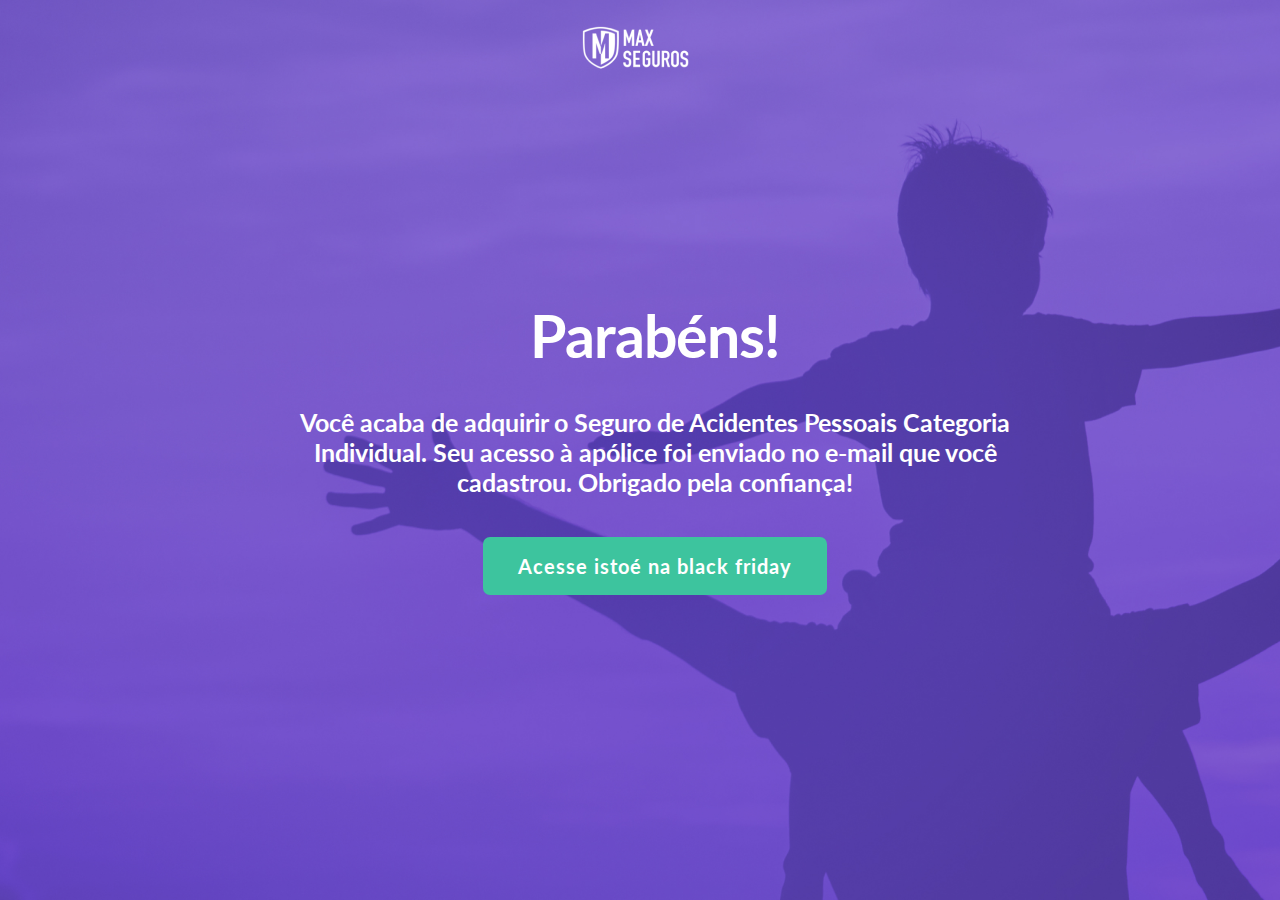
==== commit a9d1e281: "update" ====
--- a/confirmacao.html
+++ b/confirmacao.html
@@ -63,7 +63,7 @@
             <div class="wrap grid">
                 <div class="text-box">
                     <h1 class="hero-title">Parabéns!</h1>
-                    <h2>Você acaba de adquirir o Seguro de Acidentes Pessoais Categoria Individual.Seu acesso à apólice foi enviado no e-mail que você cadastrou. Obrigado pela confiança!</h2>
+                    <h2>Você acaba de adquirir o Seguro de Acidentes Pessoais Categoria Individual. Seu acesso à apólice foi enviado no e-mail que você cadastrou. Obrigado pela confiança!</h2>
                     <div class="btn-wrap">
                         <a class="btn" href="javascript:void(0)">Acesse istoé na black friday</a>
                     </div>
